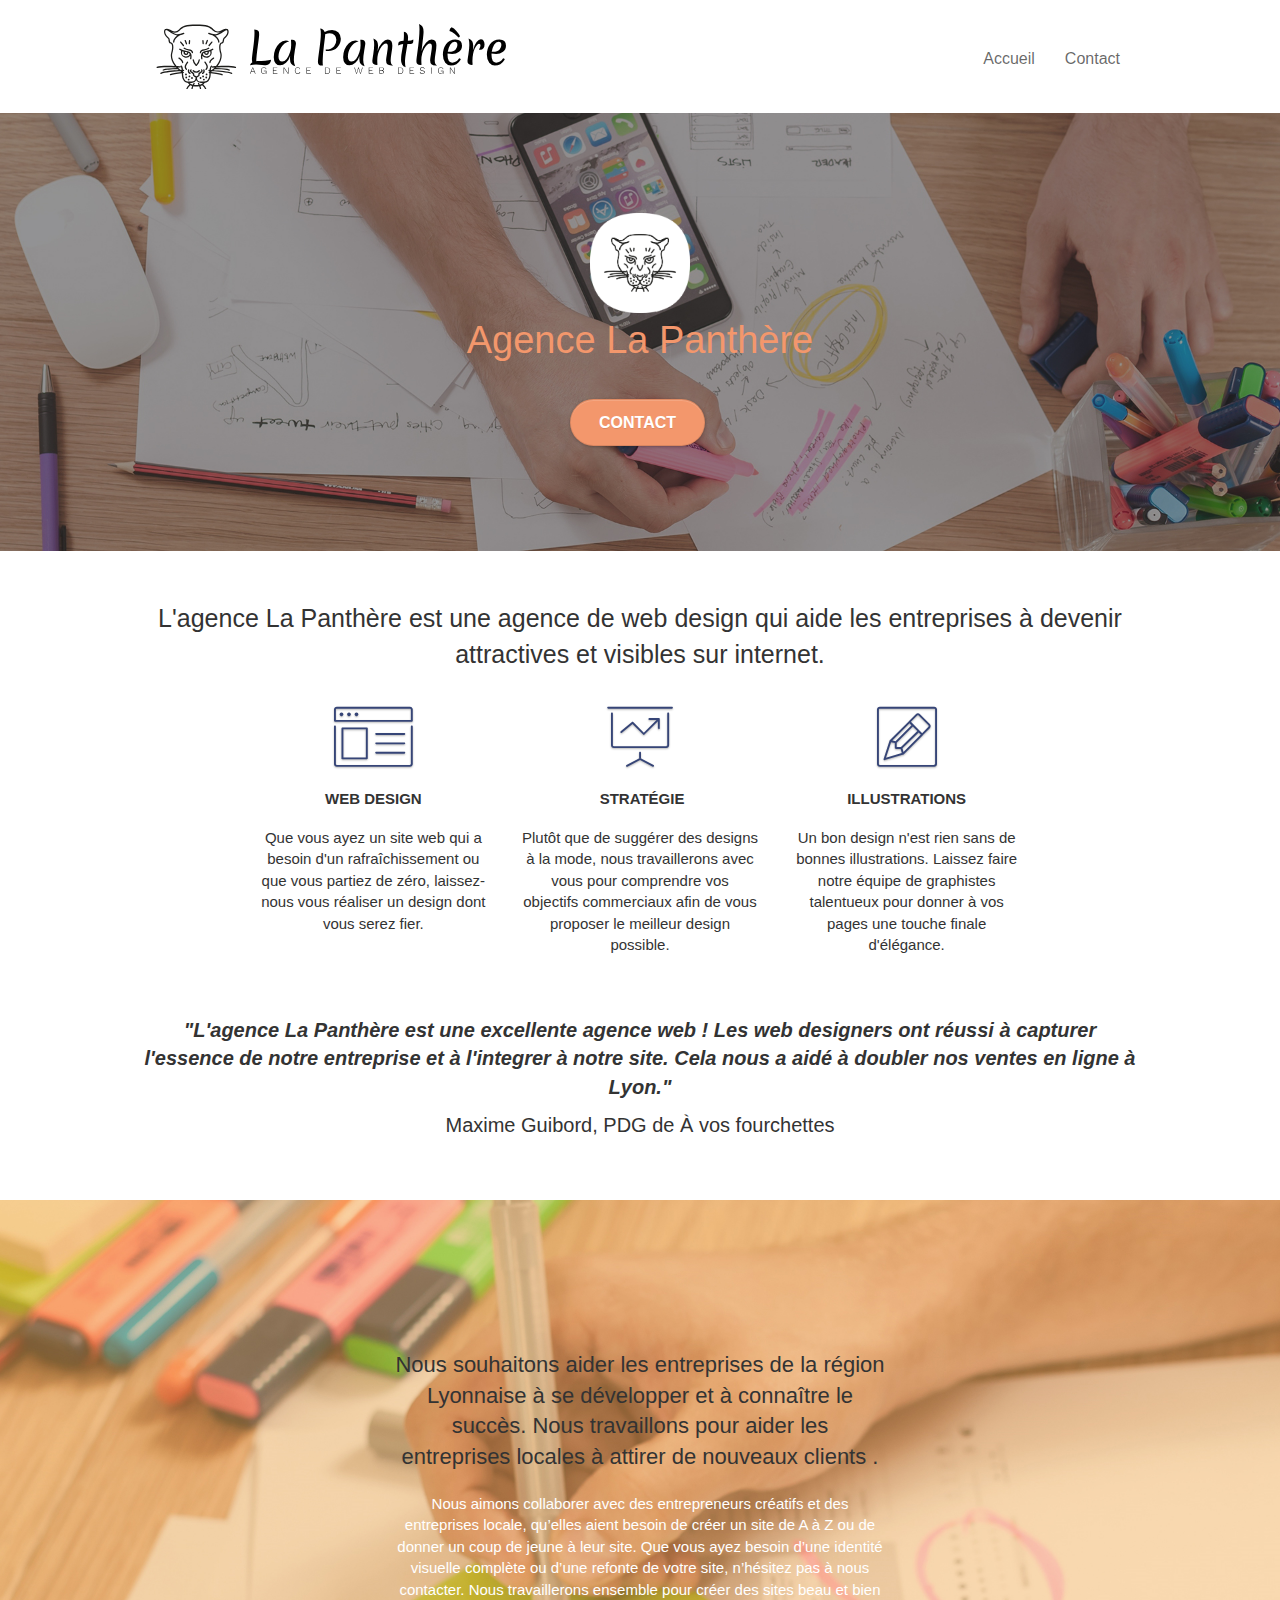
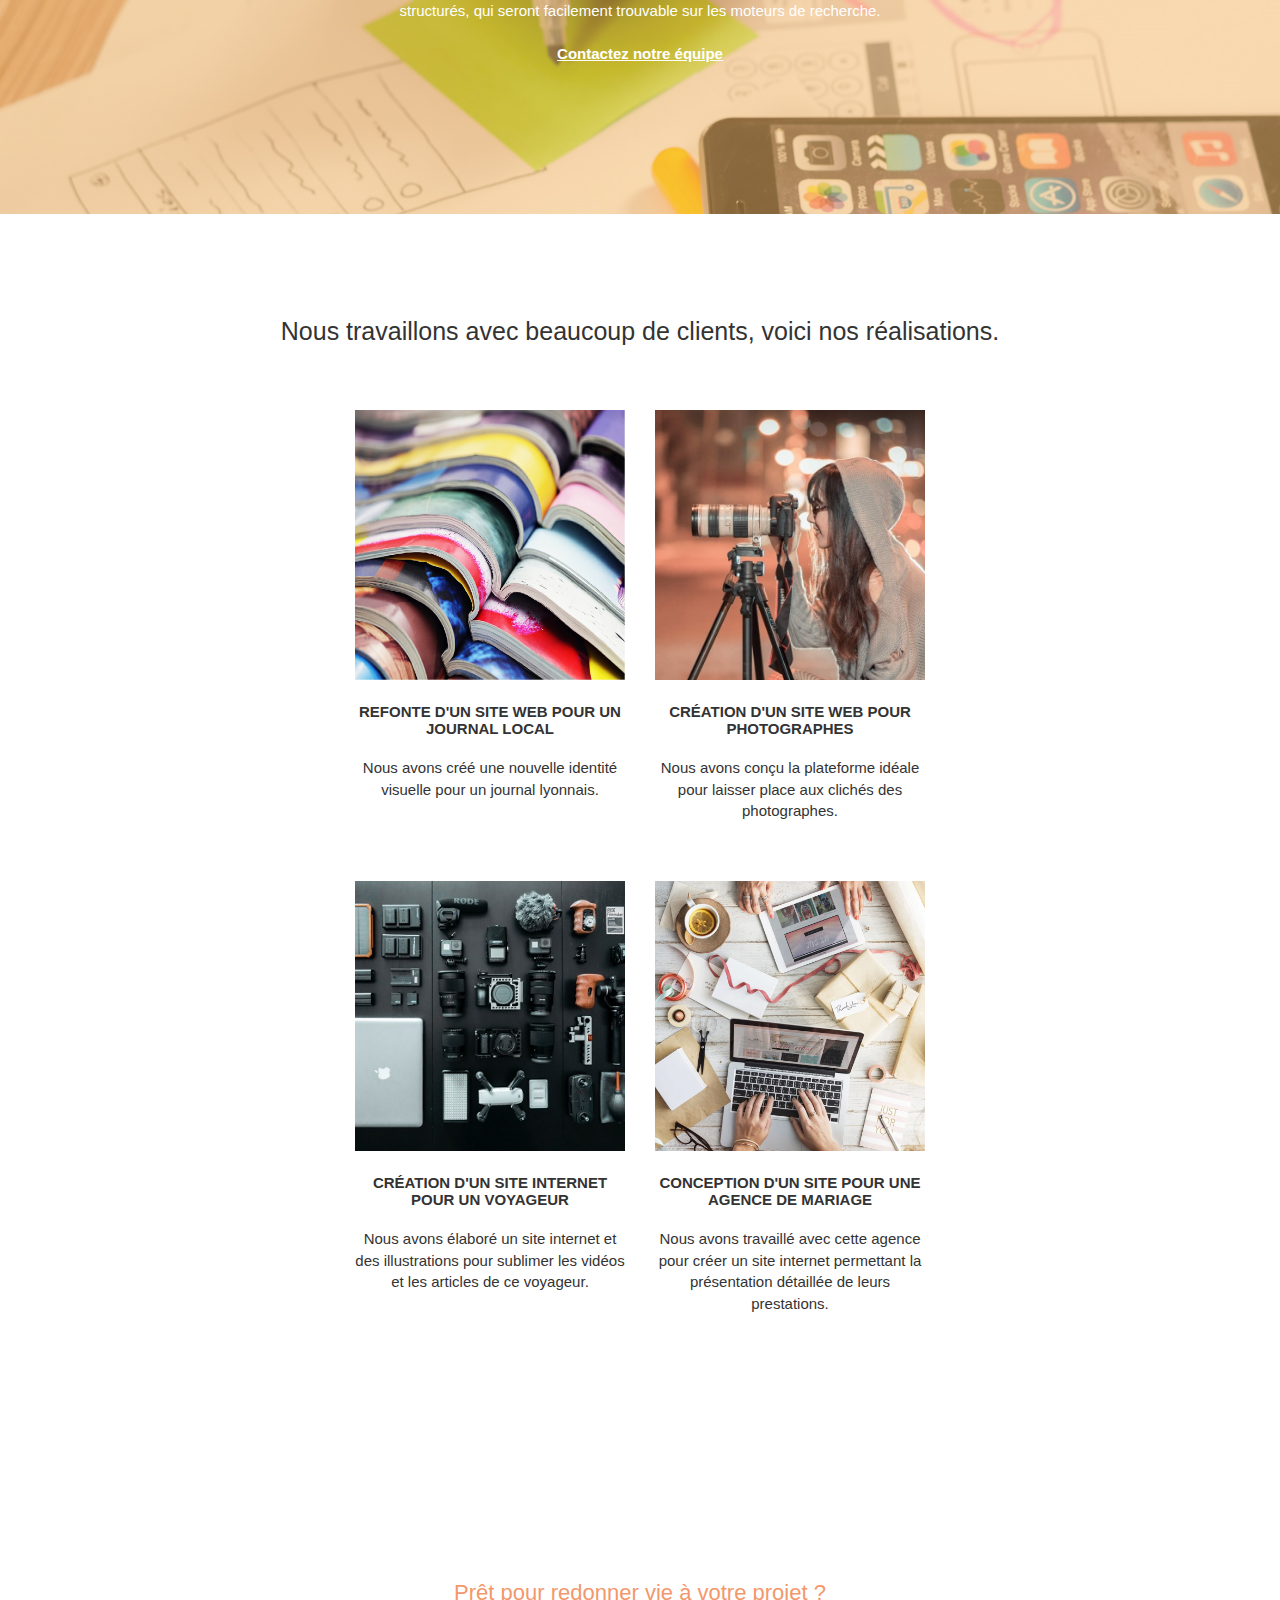
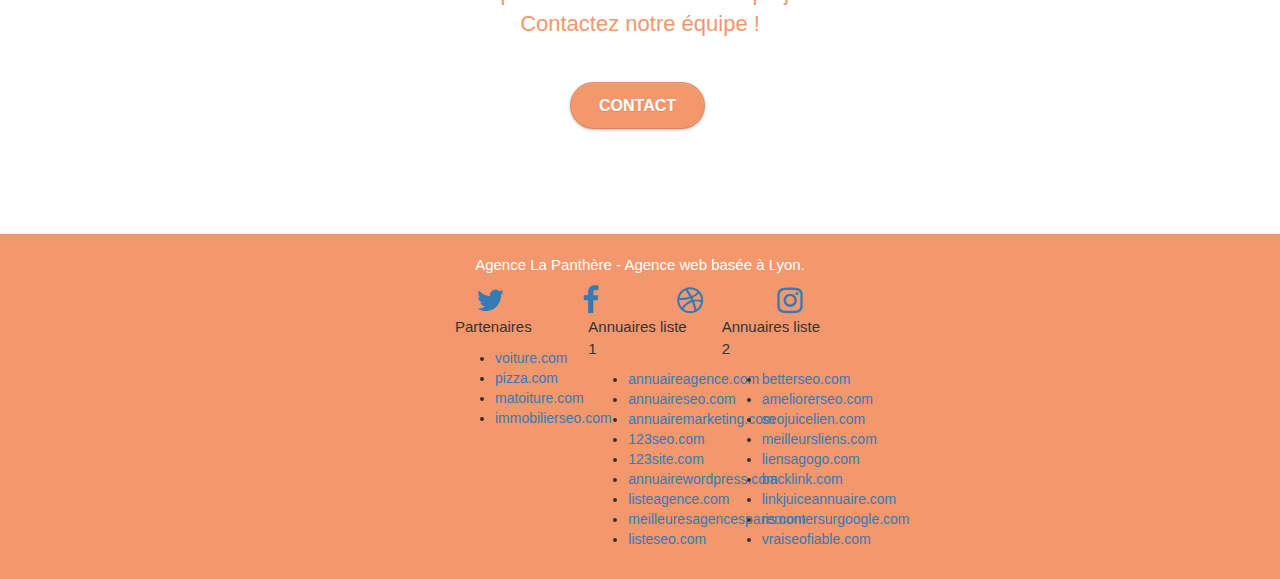
==== index.html @ 7341e2f1 "Modification header nav bannière + tri dans code et supp de ligne inutiles" ====
<!doctype html>
<html lang="fr">

<head>
	<meta charset="utf-8">
	<meta name="keywords" content="agence design paris, agence La Panthère">
	<meta name="description"
		content="L'agence La Panthère est une agence de Web Design qui aide les entreprises à devenir attractives et visibles sur Internet">
	<meta name="viewport" content="width=device-width, initial-scale=1.0, viewport-fit=cover">
	<link rel="shortcut icon" type="image/png" href="img/favicon.jpg">

	<link rel="stylesheet" type="text/css" href="./css/bootstrap.css">
	<link rel="stylesheet" type="text/css" href="./css/style.css">
	<link rel="stylesheet" type="text/css" href="./css/font-awesome.css">
	<link rel="stylesheet" type="text/css" href="./css/et-line.css">


	<script src="./js/jquery-2.1.0.js"></script>
	<script src="./js/bootstrap.js"></script>
	<script src="./js/blocs.js"></script>
	<script src="./js/jquery.touchSwipe.js" defer></script>
	<script src="./js/gmaps.js"></script>

	<title>Agence La Panthère</title>


	<!-- Analytics -->

	<!-- Analytics END -->

</head>

<body class="page-container">

	<!-- (((( Header )))) -->

	<!-- bloc-0 -->

	<header class="bloc bgc-white l-bloc " id="bloc-0">

		<div class="container bloc-sm">

			<nav class="navbar row">

				<div class="navbar-header">

					<a class="navbar-brand" href="index.html">

						<img src="img/agence-la-panthere-monochrome.svg" alt="Logo de l'agence La Panthère" />

					</a>

					<button id="nav-toggle" type="button" class="ui-navbar-toggle navbar-toggle" data-toggle="collapse"
						data-target=".navbar-1">
						<span class="sr-only">Toggle navigation</span><span class="icon-bar"></span><span
							class="icon-bar"></span><span class="icon-bar"></span>
					</button>

				</div>

				<div class="collapse navbar-collapse navbar-1 special-dropdown-nav">

					<ul class="site-navigation nav navbar-nav">

						<li>
							<a href="index.html">Accueil</a>
						</li>

						<li>
							<a href="page2.html">Contact</a>
						</li>

					</ul>

				</div>

			</nav>

		</div>

	</header>

	<!-- bloc-0 END -->

	<!-- (((( Header END )))) -->

	<!-- (((( Main )))) -->

	<!-- bloc-1-presentation -->

	<section class="bloc bgc-dark-slate-blue bg-banniere d-bloc1 bg-t-edge bloc-bg-texture texture-paper b-parallax"
		id="bloc-1-hero">

		<img class="image-bannière1" src="./img/agence-la-panthere.jpg"
			alt="image de présentation de l'agence La Panthère qui développe un projet">

		<div class="container bloc-lg">



			<div class="row tight-width-whitespace">

				<div class="col-sm-12">

					<img src="img/logo.png" class="center-block image-resize-mode" alt="Logo de l'agence La Panthère">

					<p class="text-center hero-bloc-text tc-white ">
						Agence La Panthère
					</p>

					<div class="text-center">
						<a href="page2.html" class="btn btn-lg btn-clean btn-rd cta-hero btn-atomic-tangerine"
							id="cta-hero">Contact</a>
					</div>

				</div>

			</div>

		</div>

	</section>

	<!-- bloc-1-presentation END -->

	<!-- bloc-2-services -->

	<section class="bloc bgc-white l-bloc" id="bloc-2-services">

		<div class="container bloc-md">

			<div class="row">

				<p class="text-center presentation">L'agence La Panthère est une agence de web design qui aide les
					entreprises à devenir attractives et visibles sur internet.</p>

			</div>

			<div class="row voffset-lg med-width-whitespace">

				<div class="col-sm-4">

					<div class="text-center">
						<span class="et-icon-browser sm-shadow icon-dark-slate-blue icons icon-lg"></span>
					</div>

					<h3 class="mg-md text-center">
						Web design
					</h3>

					<p class="text-center">
						Que vous ayez un site web qui a besoin d'un rafraîchissement ou que vous partiez de
						zéro, laissez-nous vous réaliser un design dont vous serez fier.
					</p>

				</div>

				<div class="col-sm-4">

					<div class="text-center">
						<span class="et-icon-presentation sm-shadow icon-dark-slate-blue icons icon-lg"></span>
					</div>

					<h3 class="mg-md text-center">
						&nbsp;Stratégie
					</h3>

					<p class="text-center ">
						Plutôt que de suggérer des designs à la mode, nous travaillerons avec vous pour comprendre
						vos objectifs commerciaux afin de vous proposer le meilleur design possible.<br>
					</p>

				</div>

				<div class="col-sm-4">

					<div class="text-center">
						<span class="et-icon-edit sm-shadow icon-dark-slate-blue icons icon-lg"></span>
					</div>

					<h3 class="mg-md text-center">
						Illustrations
					</h3>

					<p class="text-center">
						Un bon design n'est rien sans de bonnes illustrations. Laissez faire notre équipe de
						graphistes talentueux pour donner à vos pages une touche finale d'élégance.
					</p>

				</div>

			</div>

			<div class="text-center">

				<p class="citation-avis">"L'agence La Panthère est une excellente agence web ! Les web designers ont
					réussi à capturer l'essence de notre entreprise et à l'integrer à notre site. Cela nous a aidé à
					doubler nos ventes en ligne à Lyon."</p>
				<p class="nom-citation">Maxime Guibord, PDG de À vos fourchettes</p>

			</div>

		</div>

	</section>

	<!-- bloc-2-services END -->

	<!-- bloc-3-what-i-do -->

	<section class="bloc tc-white bgc-atomic-tangerine bg-presentation bloc-bg-texture texture-paper b-parallax"
		id="bloc-3-what-i-do">

		<img class="image-bannière1" src="./img/image-de-presentation.jpg"
			alt="image de fond d'écran representant une main écrivant sur un post-it ">

		<div class="container bloc-lg">

			<div class="row tight-width-whitespace black-background">

				<div class="col-sm-12">

					<h2 class="mg-md text-center tc-white">
						Nous souhaitons aider les entreprises de la région Lyonnaise à se développer et à connaître
						le succès. Nous travaillons pour aider les entreprises locales à attirer de nouveaux clients
						.<br>
					</h2>

					<p class="text-center white">
						Nous aimons collaborer avec des entrepreneurs créatifs et des entreprises locale, qu’elles
						aient besoin de créer un site de A à Z ou de donner un coup de jeune à leur site. Que vous
						ayez besoin d’une identité visuelle complète ou d’une refonte de votre site, n’hésitez pas à
						nous contacter. Nous travaillerons ensemble pour créer des sites beau et bien structurés,
						qui seront facilement trouvable sur les moteurs de recherche. <br><br><a
							class="ltc-white bold-link" href="page2.html">Contactez notre équipe</a><br>
					</p>

				</div>

			</div>

		</div>

	</section>

	<!-- bloc-3-what-i-do END -->

	<!-- bloc-4-portfolio -->

	<section class="bloc bgc-white bg-lines-h2-bg bg-repeat l-bloc" id="bloc-4-portfolio">

		<div class="container bloc-lg">

			<div class="row">

				<p class="text-center presentation">Nous travaillons avec beaucoup de clients, voici nos réalisations.</p>

			</div>

			<div class="row tight-width-whitespace portfolio-row">

				<div class="col-sm-6">

					<a href="#" data-lightbox="img/journal_local.jpg" data-gallery-id="gallery-1"
						data-caption="Refonte d'un site web pour un journal local" data-frame="snapshot-lb"><img
							src="img/journal_local.jpg" alt="image de livres pour décrire un journal local"
							class="img-responsive portfolio-thumb" />
					</a>

					<h3 class="mg-md text-center">
						Refonte d'un site web pour un journal local
					</h3>

					<p class="text-center">
						Nous avons créé une nouvelle identité visuelle pour un journal lyonnais.
					</p>

				</div>

				<div class="col-sm-6">

					<a href="#" data-lightbox="img/site_photographe.jpg" data-gallery-id="gallery-1"
						data-caption="Création d'un site web pour photographes" data-frame="snapshot-lb"><img
							src="img/site_photographe.jpg" class="img-responsive portfolio-thumb"
							alt="image d'une personne prenant une photo" />
					</a>

					<h3 class="mg-md text-center">
						Création d'un site web pour photographes
					</h3>

					<p class="text-center">
						Nous avons conçu la plateforme idéale pour laisser place aux clichés des photographes.
					</p>

				</div>

			</div>

			<div class="row tight-width-whitespace portfolio-row">

				<div class="col-sm-6">

					<a href="#" data-lightbox="img/matériel_photo.jpg" data-gallery-id="gallery-1"
						data-caption="Création d'un site internet pour un voyageur" data-frame="snapshot-lb"><img
							src="img/matériel_photo.jpg" class="img-responsive portfolio-thumb"
							alt="image de plusieurs appareils photo numérique, de drone de micro et d'objectifs" />
					</a>

					<h3 class="mg-md text-center">
						Création d'un site internet pour un voyageur
					</h3>

					<p class="text-center">
						Nous avons élaboré un site internet et des illustrations pour sublimer les vidéos et les
						articles de ce voyageur.
					</p>

				</div>

				<div class="col-sm-6">

					<a href="#" data-lightbox="img/agence_de_mariage.jpg" data-gallery-id="gallery-1"
						data-caption="Conception d'un site pour une agence de mariage" data-frame="snapshot-lb"><img
							src="img/agence_de_mariage.jpg" class="img-responsive portfolio-thumb"
							alt="image de deux personnes en réunion organisant un mariages" />
					</a>

					<h3 class="mg-md text-center">
						Conception d'un site pour une agence de mariage
					</h3>

					<p class="text-center">
						Nous avons travaillé avec cette agence pour créer un site internet permettant la
						présentation détaillée de leurs prestations.
					</p>

				</div>

			</div>

		</div>

	</section>

	<!-- bloc-4-portfolio END -->

	<!-- bloc-5-cta -->

	<section class="bloc bgc-dark-slate-blue bg-banniere d-bloc1 bloc-bg-texture texture-paper" id="bloc-5-cta">

		<div class="container bloc-lg">

			<div class="row">

				<h2 class="mg-md text-center tc-white">
					Prêt pour redonner vie à votre projet ?<br>Contactez notre équipe !
				</h2>

				<div class="col-sm-12 text-center">
					<a href="page2.html" class="btn btn-atomic-tangerine btn-clean btn-rd btn-lg cta-hero">Contact</a>
				</div>

			</div>

		</div>

	</section>

	<!-- bloc-5-cta END -->

	<!-- (((( Main END )))) -->

	<!-- (((( Footer )))) -->

	<!-- bloc-8 -->

	<footer class="bloc bgc-atomic-tangerine" id="bloc-8">

		<div class="container bloc-sm">

			<div class="row">

				<div class="col-sm-12">

					<p class="text-center white">
						Agence La Panthère - Agence web basée à Lyon.<br>
					</p>

					<div class="row row-no-gutters social">

						<div class="col-sm-3">

							<div class="text-center">
								<a class="social" href="index.html"><span class="fa fa-twitter icon-md"></span></a>
							</div>

						</div>

						<div class="col-sm-3">

							<div class="text-center">
								<a class="social" href="index.html"><span class="fa fa-facebook icon-md"></span></a>
							</div>

						</div>

						<div class="col-sm-3">

							<div class="text-center">
								<a class="social" href="index.html"><span class="fa fa-dribbble icon-md"></span></a>
							</div>

						</div>

						<div class="col-sm-3">

							<div class="text-center">
								<a class="social" href="index.html"><span class="fa fa-instagram icon-md"></span></a>
							</div>

						</div>

						<div class="row">

							<div class="col-sm-4">

								<p>Partenaires</p>

								<ul>
									<li><a href="voiture.com">voiture.com</a></li>
									<li><a href="pizza.com">pizza.com</a></li>
									<li><a href="matoiture.com">matoiture.com</a></li>
									<li><a href="immobilierseo.com">immobilierseo.com</a></li>
								</ul>

							</div>

							<div class="col-sm-4">

								<p>Annuaires liste 1</p>

								<ul>
									<li><a href="annuaireagence.com">annuaireagence.com</a></li>
									<li><a href="annuaireseo.com">annuaireseo.com</a></li>
									<li><a href="annuairemarketing.com">annuairemarketing.com</a></li>
									<li><a href="123seoture.com">123seo.com</a></li>
									<li><a href="123site.com">123site.com</a></li>
									<li><a href="annuairewordpress.com">annuairewordpress.com</a></li>
									<li><a href="listeagence.com">listeagence.com</a></li>
									<li><a href="meilleuresagencesparis.com">meilleuresagencesparis.com</a></li>
									<li><a href="listeseo.com">listeseo.com</a></li>
								</ul>

							</div>

							<div class="col-sm-4">

								<p>Annuaires liste 2</p>

								<ul>
									<li><a href="betterseo.com">betterseo.com</a></li>
									<li><a href="ameliorerseo.com">ameliorerseo.com</a></li>
									<li><a href="seojuicelien.com">seojuicelien.com</a></li>
									<li><a href="meilleursliens.com">meilleursliens.com</a></li>
									<li><a href="liensagogo.com">liensagogo.com</a></li>
									<li><a href="backlink.com">backlink.com</a></li>
									<li><a href="linkjuiceannuaire.com">linkjuiceannuaire.com</a></li>
									<li><a href="remontersurgoogle.com">remontersurgoogle.com</a></li>
									<li><a href="vraiseofiable.com">vraiseofiable.com</a></li>
								</ul>

							</div>

						</div>

					</div>

				</div>

			</div>

	</footer>

	<!-- bloc-8 END -->

	<!-- (((( Footer END )))) -->

</body>

</html>
---- css/style.css ----
body {
    margin: 0;
    padding: 0;
    background: #FFF;
    overflow-x: hidden;
    -webkit-font-smoothing: antialiased;
    -moz-osx-font-smoothing: grayscale;
}

a,
button {
    transition: all .3s ease-in-out;
    outline: none !important;
}

a:hover {
    text-decoration: none;
    cursor: pointer;
}

.bloc {

    width: 100%;
    clear: both;
    background: 50% 50% no-repeat;
    -webkit-background-size: cover;
    -moz-background-size: cover;
    -o-background-size: cover;
    background-size: cover;
    position: relative;

}

.bloc .container {
    padding-left: 0;
    padding-right: 0;
}

.bloc-lg {
    padding: 100px 50px;
}

.bloc-md {
    padding: 50px;
}

.bloc-sm {
    padding: 20px 50px;
}

.bg-center,
.bg-l-edge,
.bg-r-edge,
.bg-t-edge,
.bg-b-edge,
.bg-tl-edge,
.bg-bl-edge,
.bg-tr-edge,
.bg-br-edge,
.bg-repeat {
    -webkit-background-size: auto !important;
    -moz-background-size: auto !important;
    -o-background-size: auto !important;
    background-size: auto !important;
}

.bg-repeat {
    background: repeat;
}

.bg-t-edge {
    background: top no-repeat;
}

.bloc-bg-texture::before {
    content: "";
    background-size: 2px 2px;
    position: absolute;
    top: 0;
    bottom: 0;
    left: 0;
    right: 0;
}

.texture-paper::before {
    background: url("img/texture-paper.png");
    background-size: 280px 280px;
}

.b-parallax {
    background-attachment: fixed;
}

.d-bloc1 {
    
    color:#F3976C ;
}

.d-bloc button:hover {
    color: rgba(255, 255, 255, .9);
}

.d-bloc .icon-round,
.d-bloc .icon-square,
.d-bloc .icon-rounded,
.d-bloc .icon-semi-rounded-a,
.d-bloc .icon-semi-rounded-b {
    border-color: rgba(255, 255, 255, .9);
}

.d-bloc .divider-h span {
    border-color: rgba(255, 255, 255, .2);
}

.d-bloc .a-btn,
.d-bloc .navbar a,
.d-bloc .navbar-brand,
.d-bloc a .icon-sm,
.d-bloc a .icon-md,
.d-bloc a .icon-lg,
.d-bloc a .icon-xl,
.d-bloc h1 a,
.d-bloc h2 a,
.d-bloc h3 a,
.d-bloc h4 a,
.d-bloc h5 a,
.d-bloc h6 a,
.d-bloc p a {
    color: rgba(255, 255, 255, .6);
}

.d-bloc .a-btn:hover,
.d-bloc .navbar a:hover,
.d-bloc .navbar-brand:hover,
.d-bloc a:hover .icon-sm,
.d-bloc a:hover .icon-md,
.d-bloc a:hover .icon-lg,
.d-bloc a:hover .icon-xl,
.d-bloc h1 a:hover,
.d-bloc h2 a:hover,
.d-bloc h3 a:hover,
.d-bloc h4 a:hover,
.d-bloc h5 a:hover,
.d-bloc h6 a:hover,
.d-bloc p a:hover {
    color: rgba(255, 255, 255, 1);
}

.d-bloc .navbar-toggle .icon-bar {
    background: rgba(255, 255, 255, 1);
}

.d-bloc .btn-wire,
.d-bloc .btn-wire:hover {
    color: rgba(255, 255, 255, 1);
    border-color: rgba(255, 255, 255, 1);
}

.d-bloc .panel {
    color: rgba(0, 0, 0, .5);
}

.d-bloc .panel button:hover {
    color: rgba(0, 0, 0, .7);
}


.d-bloc .panel .divider-h span {
    border-color: rgba(0, 0, 0, .1);
}

.d-bloc .panel .a-btn {
    color: rgba(0, 0, 0, .6);
}

.d-bloc .panel .a-btn:hover {
    color: rgba(0, 0, 0, 1);
}

.d-bloc .panel .btn-wire,
.d-bloc .panel .btn-wire:hover {
    color: rgba(0, 0, 0, .7);
    border-color: rgba(0, 0, 0, .3);
}


.d-bloc .panel button:hover,
.l-bloc button:hover {
    color: rgba(0, 0, 0, .7);
}

.l-bloc .icon-round,
.l-bloc .icon-square,
.l-bloc .icon-rounded,
.l-bloc .icon-semi-rounded-a,
.l-bloc .icon-semi-rounded-b {
    border-color: rgba(0, 0, 0, .7);
}

.d-bloc .panel .divider-h span,
.l-bloc .divider-h span {
    border-color: rgba(0, 0, 0, .1);
}

.d-bloc .panel .a-btn,
.l-bloc .a-btn,
.l-bloc .navbar a,
.l-bloc .navbar-brand,
.l-bloc a .icon-sm,
.l-bloc a .icon-md,
.l-bloc a .icon-lg,
.l-bloc a .icon-xl,
.l-bloc h1 a,
.l-bloc h2 a,
.l-bloc h3 a,
.l-bloc h4 a,
.l-bloc h5 a,
.l-bloc h6 a,
.l-bloc p a {
    color: rgba(0, 0, 0, .6);
}

.d-bloc .panel .a-btn:hover,
.l-bloc .a-btn:hover,
.l-bloc .navbar a:hover,
.l-bloc .navbar-brand:hover,
.l-bloc a:hover .icon-sm,
.l-bloc a:hover .icon-md,
.l-bloc a:hover .icon-lg,
.l-bloc a:hover .icon-xl,
.l-bloc h1 a:hover,
.l-bloc h2 a:hover,
.l-bloc h3 a:hover,
.l-bloc h4 a:hover,
.l-bloc h5 a:hover,
.l-bloc h6 a:hover,
.l-bloc p a:hover {
    color: rgba(0, 0, 0, 1);
}

.l-bloc .navbar-toggle .icon-bar {
    color: rgba(0, 0, 0, .6);
}

.d-bloc .panel .btn-wire,
.d-bloc .panel .btn-wire:hover,
.l-bloc .btn-wire,
.l-bloc .btn-wire:hover {
    color: rgba(0, 0, 0, .7);
    border-color: rgba(0, 0, 0, .3);
}

.voffset {
    margin-top: 30px;
}

.voffset-lg {
    margin-top: 80px;
}

.row-no-gutters {
    margin-right: 0;
    margin-left: 0;
}

.row.row-no-gutters>[class^="col-"],
.row.row-no-gutters>[class*=" col-"] {
    padding-right: 0;
    padding-left: 0;
}

#bloc-1-hero h1 {
    font-size: 32px;
}

.navbar {
    margin-bottom: 0;
    z-index: 1;
}

.navbar-brand {

    height: auto;
    padding: 3px 15px;
    font-size: 25px;
    font-weight: normal;
    font-weight: 600;
    line-height: 44px;
}

.navbar-brand img {

    width: 350px;
    margin: 0 5px 0 0;
    display: inline;
}

.navbar-brand img[src$=svg] {
    min-width: 100px;
}


.navbar .nav {
    padding-top: 2px;
    margin-right: -16px;
    float: right;
    z-index: 1;
}

.nav>li {
    float: left;
    margin-top: 4px;
    font-size: 16px;
}

.navbar-nav .open .dropdown-menu>li>a {
    text-align: inherit;
}

.nav>li a:hover,
.nav>li a:focus {
    background: transparent;
}

.navbar-toggle {
    margin: 10px 10px 0 0;
    border: 0px;
}

.navbar-toggle:hover {
    background: transparent !important;
}

.navbar-toggle .icon-bar {
    background-color: rgba(0, 0, 0, .5);
    width: 26px;
}

.nav-invert .navbar .nav {
    float: left;
}

.nav-invert .navbar-header,
.nav-invert .navbar-brand {
    float: right;
    position: relative;
    z-index: 2;
}

@media (min-width: 768px) {
    .site-navigation {
        position: absolute;
        top: 50%;
        right: 20px;
        transform: translate(0, -50%);
        -webkit-transform: translateY(-50%);
    }

    .nav>li .dropdown-menu a,
    .nav>li .dropdown-menu a:hover {
        color: #484848;
    }

    .nav-invert .site-navigation {
        left: 0;
        right: 0;
    }

    .nav-center {
        text-align: center;
    }

    .nav-center .navbar-header {
        width: 100%;
    }

    .nav-center .navbar-header,
    .nav-center .navbar-brand,
    .nav-center .nav>li {
        float: none;
        display: inline-block;
    }

    .nav-center .site-navigation {
        position: relative;
        width: 100%;
        right: 0;
        margin-right: 0px;
        margin-top: 20px;
    }

    .nav-center.mini-nav .navbar-toggle {
        float: none;
        margin: 10px auto 0;
    }
}

.nav>li>.dropdown a {
    background: none !important;
    display: block;
    padding: 14px 15px;
}

nav .caret {
    margin: 0 5px;
}

.dropdown-menu .dropdown-menu {
    top: -8px;
    left: 100%;
}

.dropdown-menu .dropmenu-flow-right {
    top: 100%;
    left: 0;
    margin-left: -1px;
    border-top-left-radius: 0;
    border-top-right-radius: 0;
}

.dropdown-menu .dropdown span {
    border: 4px solid black;
    border-top-color: transparent;
    border-right-color: transparent;
    border-bottom-color: transparent;
    margin: 6px -5px 0 0 !important;
    float: right;
}

.mg-md {
    margin-top: 10px;
    margin-bottom: 20px;
}

.mg-lg {
    margin-top: 10px;
    margin-bottom: 40px;
}

.btn {
    margin: 0 5px 5px 0;
}

.btn.pull-right {
    margin: 0 0 5px 5px;
}

.btn-d,
.btn-d:hover,
.btn-d:focus {
    color: #FFF;
    background: rgba(0, 0, 0, .3);
}

button {
    outline: none !important;
}

.btn-rd {
    border-radius: 40px;
}

.btn-clean {
    border: 1px solid rgba(0, 0, 0, .08);
    border-bottom-color: rgba(0, 0, 0, .1);
    text-shadow: 0 1px 0 rgba(0, 0, 1, .1);
    box-shadow: 0 1px 3px rgba(0, 0, 1, .25), inset 0 1px 0 0 rgba(255, 255, 255, .15);
}

.icon-md {
    font-size: 30px !important;
}

.icon-lg {
    font-size: 60px !important;
}

.sm-shadow {
    text-shadow: 0 1px 2px rgba(0, 0, 0, .3);
}

.panel-sq,
.panel-sq .panel-heading,
.panel-sq .panel-footer {
    border-radius: 0;
}

.panel-rd {
    border-radius: 30px;
}

.panel-rd .panel-heading {
    border-radius: 29px 29px 0 0;
}

.panel-rd .panel-footer {
    border-radius: 0 0 29px 29px;
}

.form-control {
    border-color: rgba(0, 0, 0, .1);
    box-shadow: none;
}

.scrollToTop {
    width: 40px;
    height: 40px;
    position: fixed;
    bottom: 20px;
    right: 20px;
    opacity: 0;
    z-index: 500;
    transition: all .3s ease-in-out;
}

.scrollToTop span {
    margin-top: 6px;
}

.showScrollTop {
    font-size: 14px;
    opacity: 1;
}

a[data-lightbox] {
    position: relative;
    display: block;
    text-align: center;
}

a[data-lightbox]:hover::before {
    content: "+";
    font-family: "HelveticaNeue-Light", "Helvetica Neue Light", "Helvetica Neue", Helvetica, Arial;
    font-size: 32px;
    width: 50px;
    height: 50px;
    margin-left: -25px;
    border-radius: 50%;
    background: rgba(0, 0, 0, .6);
    color: #FFF;
    font-weight: 100;
    z-index: 1;
    position: absolute;
    top: 50%;
    transform: translateY(-50%);
    -webkit-transform: translateY(-50%);
}

a[data-lightbox]:hover img {
    opacity: 0.6;
    -webkit-animation-fill-mode: none;
    animation-fill-mode: none;
}

#lightbox-modal {
    display: flex;
    align-items: center;
}

#lightbox-modal .modal-dialog {
    width: 90%;
    max-width: 900px;
    margin: 0 auto 0;
}

#lightbox-modal .modal-dialog img {
    max-height: 90vh;
    margin: 0 auto;
}

.lightbox-caption {
    padding: 20px;
    color: #FFF;
    background: rgba(0, 0, 0, .5);
    position: absolute;
    left: 15px;
    right: 15px;
    bottom: 5px;
}

.close-lightbox {
    color: #FFF;
    font-size: 30px;
    position: absolute;
    top: 20px;
    right: 20px;
    z-index: 20;
    background: rgba(0, 0, 0, .5);
    border: none;
    line-height: 30px;
    padding: 0 9px 5px;
    opacity: 0.3;
}

.close-lightbox:hover,
.next-lightbox:hover,
.prev-lightbox:hover {
    opacity: 1.0;
    color: #FFF;
}

.next-lightbox,
.prev-lightbox {
    font-size: 20px;
    color: rgba(255, 255, 255, .9);
    background: rgba(0, 0, 0, .5);
    transition: all .2s ease-in-out;
    position: absolute;
    top: 45%;
    z-index: 1;
    opacity: 0.4;
}

.next-lightbox {
    padding: 6px 8px 1px 13px;
    right: 25px;
}

.prev-lightbox {
    padding: 6px 13px 1px 10px;
    left: 25px;
}

.snapshot-lb .modal-body {
    padding-bottom: 45px;
}

.snapshot-lb .lightbox-caption {
    padding: 0;
    color: rgba(0, 0, 0, .5);
    background: none;
}

h1,
h2,
h3,
h4,
h5,
h6,
p,
label,
.btn,
a {

    font-family: "helvetica";

}

.container {
    max-width: 1000px;
}

.hero-bloc-text {
    font-size: 38px;
}

.hero-bloc-text-sub {
    font-size: 36px;
}

.statement-bloc-text {
    line-height: 26px;
    font-style: italic;
    font-size: 20px;
    text-align: center;
    font-weight: lighter;
    max-width: 520px;
    margin: auto auto auto auto;
}

p {
    font-size: 15px;
}

.presentation {

    font-size: 25px;
   
}

.citation-avis {

    font-style: italic;
    margin-top: 50px;
    font-size: 20px;
    font-weight: 600;

}

.nom-citation {

    font-size: 20px;

}

.tight-width-whitespace {
    max-width: 600px;
    margin: auto auto auto auto;
}

.tight-width-whitespace .col-sm-12 img {

    width: 100px;
}

.h1 {
    font-size: 20px;
    font-family: "Open Sans";
}

.cta-hero {
    margin-top: 22px;
    color: #FFFFFF !important;
    text-transform: uppercase;
    padding: 12px 28px 12px 28px;
    font-size: 16px;
    font-weight: 700;
}

.social {
    max-width: 400px;
    margin: auto auto auto auto;
}

h2 {
    font-size: 22px;
    line-height: 1.4em;
}

h3 {
    font-size: 15px;
    text-transform: uppercase;
    font-weight: 700;
    color: #333333 !important;
}

.med-width-whitespace {
    max-width: 800px;
    margin: auto auto auto auto;
    box-shadow: 0px 0px 0px #000000;
}

h1 {
    color: #333333 !important;
}

h4 {
    color: #333333 !important;
}

.icons {
    margin-bottom: 14px;
    margin-top: 24px;
}

.white {
    color: #FFFFFF !important;
}

.portfolio-thumb {
    margin-bottom: 24px;
}

.portfolio-row {
    margin-bottom: 44px;
    margin-top: 50px;
}

.avatar {
    box-shadow: 0px 4px 9px rgba(0, 0, 0, 0.3);
}

.black-background {
    background-color: rgba(165, 147, 99, 0.7);
    padding: 40px 40px 40px 40px;
}

.bold-link {
    font-weight: 900;
    text-decoration: underline !important;
}

.bgc-white {
    background-color: #FFFFFF;
}


.bgc-atomic-tangerine {
    background-color: #F3976C;
}


.btn-atomic-tangerine {
    background: #F3976C;
    color: #FFFFFF !important;
}

.btn-atomic-tangerine:hover {
    background: #c27956 !important;
    color: #FFFFFF !important;
}

.ltc-white {
    color: #FFFFFF !important;
}

.ltc-white:hover {
    color: #cccccc !important;
}

.ltc-atomic-tangerine {
    color: #F3976C !important;
}

.ltc-atomic-tangerine:hover {
    color: #c27956 !important;
}

.icon-dark-slate-blue {
    color: #364577 !important;
    border-color: #364577;
}

.image-bannière1 {

    
    position: absolute;
    width: 100%;
    height: 100%;
    object-fit: cover;
   

}


@media (max-width: 1024px) {


    .bloc.full-width-bloc,
    .bloc-tile-2.full-width-bloc .container,
    .bloc-tile-3.full-width-bloc .container,
    .bloc-tile-4.full-width-bloc .container {
        padding-left: 0;
        padding-right: 0;
    }
}

@media (max-width: 992px) and (min-width: 768px) {
    .navbar .nav {
        max-width: 80%
    }

    .nav-center.navbar .nav {
        max-width: 100%
    }
}

@media only screen and (min-device-width: 768px) and (max-device-width: 1024px) and (orientation: landscape) {
    .b-parallax {
        background-attachment: scroll;
    }
}

@media only screen and (min-device-width: 1024px) and (max-device-width: 1366px) and (-webkit-min-device-pixel-ratio: 1.5) {
    .b-parallax {
        background-attachment: scroll;
    }
}

@media (max-width: 991px) {
    .container {
        width: 100%;
    }

    .b-parallax {
        background-attachment: scroll;
    }

    .page-container,
    #hero-bloc {
        overflow-x: hidden;
        position: relative;
    }

    .bloc {
        padding-left: constant(safe-area-inset-left);
        padding-right: constant(safe-area-inset-right);
    }

    .bloc-group,
    .bloc-group .bloc {
        display: block;
        width: 100%;
    }

    .bloc-fill-screen .fill-bloc-top-edge,
    .bloc-fill-screen .fill-bloc-bottom-edge {
        padding: 0 20px;
        padding-left: constant(safe-area-inset-left);
        padding-right: constant(safe-area-inset-right);
    }
}

@media (max-width: 767px) {
    .page-container {
        overflow-x: hidden;
        position: relative;
    }

    h1,
    h2,
    h3,
    h4,
    h5,
    h6,
    p,
    #disqus_thread {
        padding-left: 10px !important;
        padding-right: 10px !important;
    }

    .b-parallax {
        background-attachment: scroll;
    }

    .navbar .nav {
        padding-top: 0;
        border-top: 1px solid rgba(0, 0, 0, .2);
        float: none !important;
    }

    .navbar.row {
        margin-left: 0;
        margin-right: 0;
    }

    .site-navigation {
        position: inherit;
        transform: none;
        -webkit-transform: none;
        -ms-transform: none;
    }

    .nav>li {
        margin-top: 0;
        border-bottom: 1px solid rgba(0, 0, 0, .1);
        background: rgba(0, 0, 0, .05);
        text-align: left;
        padding-left: 15px;
        width: 100%;
    }

    .nav>li:hover {
        background: rgba(0, 0, 0, .08);
    }

    .dropdown .dropdown a .caret {
        float: none;
        margin: 5px 0 0 10px !important;
        border: 4px solid black;
        border-bottom-color: transparent;
        border-right-color: transparent;
        border-left-color: transparent;
    }

    #hero-bloc .navbar .nav {
        background: rgba(0, 0, 0, .8);
    }

    #hero-bloc .navbar .nav a {
        color: rgba(255, 255, 255, .6);
    }

    .hero {
        padding: 50px 0;
    }

    .hero-nav {
        left: -1px;
        right: -1px;
    }

    .navbar-collapse {
        padding: 0;
        overflow-x: hidden;
        -webkit-box-shadow: none;
        box-shadow: none;
    }

    .navbar-brand img {

        width: 200px;

    }

    .nav-invert .navbar-header {
        float: none;
        width: 100%;
    }

    .nav-invert .navbar-toggle {
        float: left;
        margin-left: 10px;
    }

    .bloc {
        padding-left: 0;
        padding-right: 0;
    }

    .bloc-xxl,
    .bloc-xl,
    .bloc-lg {
        padding: 40px 0;
    }

    .bloc-sm,
    .bloc-md {
        padding-left: 0;
        padding-right: 0;
    }

    .bloc-tile-2 .container,
    .bloc-tile-3 .container,
    .bloc-tile-4 .container,
    .bloc-fill-screen .fill-bloc-top-edge,
    .bloc-fill-screen .fill-bloc-bottom-edge {
        padding-left: 0;
        padding-right: 0;
    }

    .a-block {
        padding: 0 10px;
    }

    .btn-dwn {
        display: none;
    }

    .voffset {
        margin-top: 5px;
    }

    .voffset-md {
        margin-top: 20px;
    }

    .voffset-lg {
        margin-top: 30px;
    }

    form {
        padding: 5px;
    }

    .close-lightbox {
        display: inline-block;
    }

    .blocsapp-device-iphone5 {
        background-size: 216px 425px;
        padding-top: 60px;
        width: 216px;
        height: 425px;
    }

    .blocsapp-device-iphone5 img {
        width: 180px;
        height: 320px;
    }
}

@media (max-width: 400px) {
    .bloc {
        padding-left: 0;
        padding-right: 0;
    }
}

@media (max-width: 767px) {
    .bloc-mob-center-text {
        text-align: center;
    }
}
---- css/et-line.css ----
@font-face {
    font-family: et-line;
    src: url(../fonts/et-line.eot);
    src: url(../fonts/et-line.eot?#iefix) format('embedded-opentype'), url(../fonts/et-line.woff) format('woff'), url(../fonts/et-line.ttf) format('truetype'), url(../fonts/et-line.svg#et-line) format('svg');
    font-weight: 400;
    font-style: normal
}

.et-icon-adjustments,
.et-icon-alarmclock,
.et-icon-anchor,
.et-icon-aperture,
.et-icon-attachment,
.et-icon-bargraph,
.et-icon-basket,
.et-icon-beaker,
.et-icon-bike,
.et-icon-book-open,
.et-icon-briefcase,
.et-icon-browser,
.et-icon-calendar,
.et-icon-camera,
.et-icon-caution,
.et-icon-chat,
.et-icon-circle-compass,
.et-icon-clipboard,
.et-icon-clock,
.et-icon-cloud,
.et-icon-compass,
.et-icon-desktop,
.et-icon-dial,
.et-icon-document,
.et-icon-documents,
.et-icon-download,
.et-icon-dribbble,
.et-icon-edit,
.et-icon-envelope,
.et-icon-expand,
.et-icon-facebook,
.et-icon-flag,
.et-icon-focus,
.et-icon-gears,
.et-icon-genius,
.et-icon-gift,
.et-icon-global,
.et-icon-globe,
.et-icon-googleplus,
.et-icon-grid,
.et-icon-happy,
.et-icon-hazardous,
.et-icon-heart,
.et-icon-hotairballoon,
.et-icon-hourglass,
.et-icon-key,
.et-icon-laptop,
.et-icon-layers,
.et-icon-lifesaver,
.et-icon-lightbulb,
.et-icon-linegraph,
.et-icon-linkedin,
.et-icon-lock,
.et-icon-magnifying-glass,
.et-icon-map,
.et-icon-map-pin,
.et-icon-megaphone,
.et-icon-mic,
.et-icon-mobile,
.et-icon-newspaper,
.et-icon-notebook,
.et-icon-paintbrush,
.et-icon-paperclip,
.et-icon-pencil,
.et-icon-phone,
.et-icon-picture,
.et-icon-pictures,
.et-icon-piechart,
.et-icon-presentation,
.et-icon-pricetags,
.et-icon-printer,
.et-icon-profile-female,
.et-icon-profile-male,
.et-icon-puzzle,
.et-icon-quote,
.et-icon-recycle,
.et-icon-refresh,
.et-icon-ribbon,
.et-icon-rss,
.et-icon-sad,
.et-icon-scissors,
.et-icon-scope,
.et-icon-search,
.et-icon-shield,
.et-icon-speedometer,
.et-icon-strategy,
.et-icon-streetsign,
.et-icon-tablet,
.et-icon-target,
.et-icon-telescope,
.et-icon-toolbox,
.et-icon-tools,
.et-icon-tools-2,
.et-icon-trophy,
.et-icon-tumblr,
.et-icon-twitter,
.et-icon-upload,
.et-icon-video,
.et-icon-wallet,
.et-icon-wine {
    font-family: et-line;
    speak: none;
    font-style: normal;
    font-weight: 400;
    font-variant: normal;
    text-transform: none;
    line-height: 1;
    -webkit-font-smoothing: antialiased;
    -moz-osx-font-smoothing: grayscale;
    display: inline-block
}

.et-icon-mobile:before {
    content: "\e000"
}

.et-icon-laptop:before {
    content: "\e001"
}

.et-icon-desktop:before {
    content: "\e002"
}

.et-icon-tablet:before {
    content: "\e003"
}

.et-icon-phone:before {
    content: "\e004"
}

.et-icon-document:before {
    content: "\e005"
}

.et-icon-documents:before {
    content: "\e006"
}

.et-icon-search:before {
    content: "\e007"
}

.et-icon-clipboard:before {
    content: "\e008"
}

.et-icon-newspaper:before {
    content: "\e009"
}

.et-icon-notebook:before {
    content: "\e00a"
}

.et-icon-book-open:before {
    content: "\e00b"
}

.et-icon-browser:before {
    content: "\e00c"
}

.et-icon-calendar:before {
    content: "\e00d"
}

.et-icon-presentation:before {
    content: "\e00e"
}

.et-icon-picture:before {
    content: "\e00f"
}

.et-icon-pictures:before {
    content: "\e010"
}

.et-icon-video:before {
    content: "\e011"
}

.et-icon-camera:before {
    content: "\e012"
}

.et-icon-printer:before {
    content: "\e013"
}

.et-icon-toolbox:before {
    content: "\e014"
}

.et-icon-briefcase:before {
    content: "\e015"
}

.et-icon-wallet:before {
    content: "\e016"
}

.et-icon-gift:before {
    content: "\e017"
}

.et-icon-bargraph:before {
    content: "\e018"
}

.et-icon-grid:before {
    content: "\e019"
}

.et-icon-expand:before {
    content: "\e01a"
}

.et-icon-focus:before {
    content: "\e01b"
}

.et-icon-edit:before {
    content: "\e01c"
}

.et-icon-adjustments:before {
    content: "\e01d"
}

.et-icon-ribbon:before {
    content: "\e01e"
}

.et-icon-hourglass:before {
    content: "\e01f"
}

.et-icon-lock:before {
    content: "\e020"
}

.et-icon-megaphone:before {
    content: "\e021"
}

.et-icon-shield:before {
    content: "\e022"
}

.et-icon-trophy:before {
    content: "\e023"
}

.et-icon-flag:before {
    content: "\e024"
}

.et-icon-map:before {
    content: "\e025"
}

.et-icon-puzzle:before {
    content: "\e026"
}

.et-icon-basket:before {
    content: "\e027"
}

.et-icon-envelope:before {
    content: "\e028"
}

.et-icon-streetsign:before {
    content: "\e029"
}

.et-icon-telescope:before {
    content: "\e02a"
}

.et-icon-gears:before {
    content: "\e02b"
}

.et-icon-key:before {
    content: "\e02c"
}

.et-icon-paperclip:before {
    content: "\e02d"
}

.et-icon-attachment:before {
    content: "\e02e"
}

.et-icon-pricetags:before {
    content: "\e02f"
}

.et-icon-lightbulb:before {
    content: "\e030"
}

.et-icon-layers:before {
    content: "\e031"
}

.et-icon-pencil:before {
    content: "\e032"
}

.et-icon-tools:before {
    content: "\e033"
}

.et-icon-tools-2:before {
    content: "\e034"
}

.et-icon-scissors:before {
    content: "\e035"
}

.et-icon-paintbrush:before {
    content: "\e036"
}

.et-icon-magnifying-glass:before {
    content: "\e037"
}

.et-icon-circle-compass:before {
    content: "\e038"
}

.et-icon-linegraph:before {
    content: "\e039"
}

.et-icon-mic:before {
    content: "\e03a"
}

.et-icon-strategy:before {
    content: "\e03b"
}

.et-icon-beaker:before {
    content: "\e03c"
}

.et-icon-caution:before {
    content: "\e03d"
}

.et-icon-recycle:before {
    content: "\e03e"
}

.et-icon-anchor:before {
    content: "\e03f"
}

.et-icon-profile-male:before {
    content: "\e040"
}

.et-icon-profile-female:before {
    content: "\e041"
}

.et-icon-bike:before {
    content: "\e042"
}

.et-icon-wine:before {
    content: "\e043"
}

.et-icon-hotairballoon:before {
    content: "\e044"
}

.et-icon-globe:before {
    content: "\e045"
}

.et-icon-genius:before {
    content: "\e046"
}

.et-icon-map-pin:before {
    content: "\e047"
}

.et-icon-dial:before {
    content: "\e048"
}

.et-icon-chat:before {
    content: "\e049"
}

.et-icon-heart:before {
    content: "\e04a"
}

.et-icon-cloud:before {
    content: "\e04b"
}

.et-icon-upload:before {
    content: "\e04c"
}

.et-icon-download:before {
    content: "\e04d"
}

.et-icon-target:before {
    content: "\e04e"
}

.et-icon-hazardous:before {
    content: "\e04f"
}

.et-icon-piechart:before {
    content: "\e050"
}

.et-icon-speedometer:before {
    content: "\e051"
}

.et-icon-global:before {
    content: "\e052"
}

.et-icon-compass:before {
    content: "\e053"
}

.et-icon-lifesaver:before {
    content: "\e054"
}

.et-icon-clock:before {
    content: "\e055"
}

.et-icon-aperture:before {
    content: "\e056"
}

.et-icon-quote:before {
    content: "\e057"
}

.et-icon-scope:before {
    content: "\e058"
}

.et-icon-alarmclock:before {
    content: "\e059"
}

.et-icon-refresh:before {
    content: "\e05a"
}

.et-icon-happy:before {
    content: "\e05b"
}

.et-icon-sad:before {
    content: "\e05c"
}

.et-icon-facebook:before {
    content: "\e05d"
}

.et-icon-twitter:before {
    content: "\e05e"
}

.et-icon-googleplus:before {
    content: "\e05f"
}

.et-icon-rss:before {
    content: "\e060"
}

.et-icon-tumblr:before {
    content: "\e061"
}

.et-icon-linkedin:before {
    content: "\e062"
}

.et-icon-dribbble:before {
    content: "\e063"
}
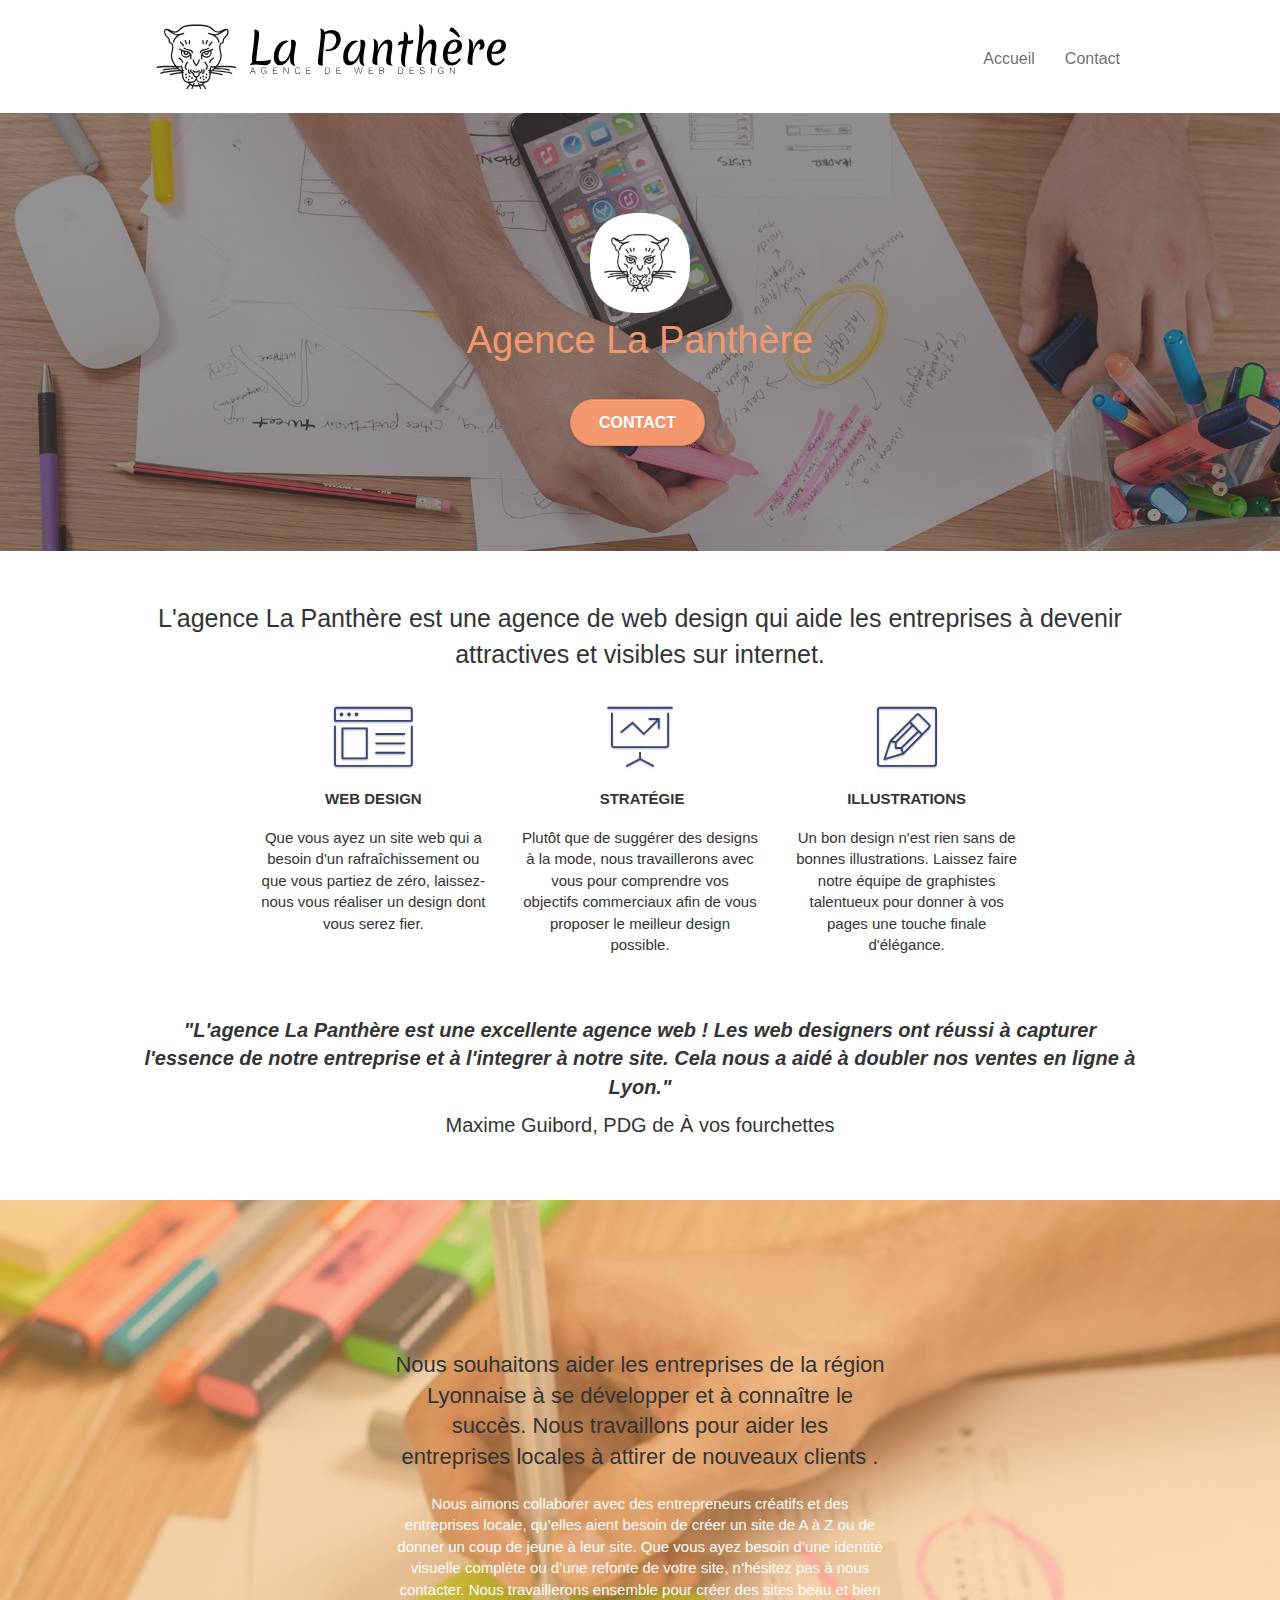
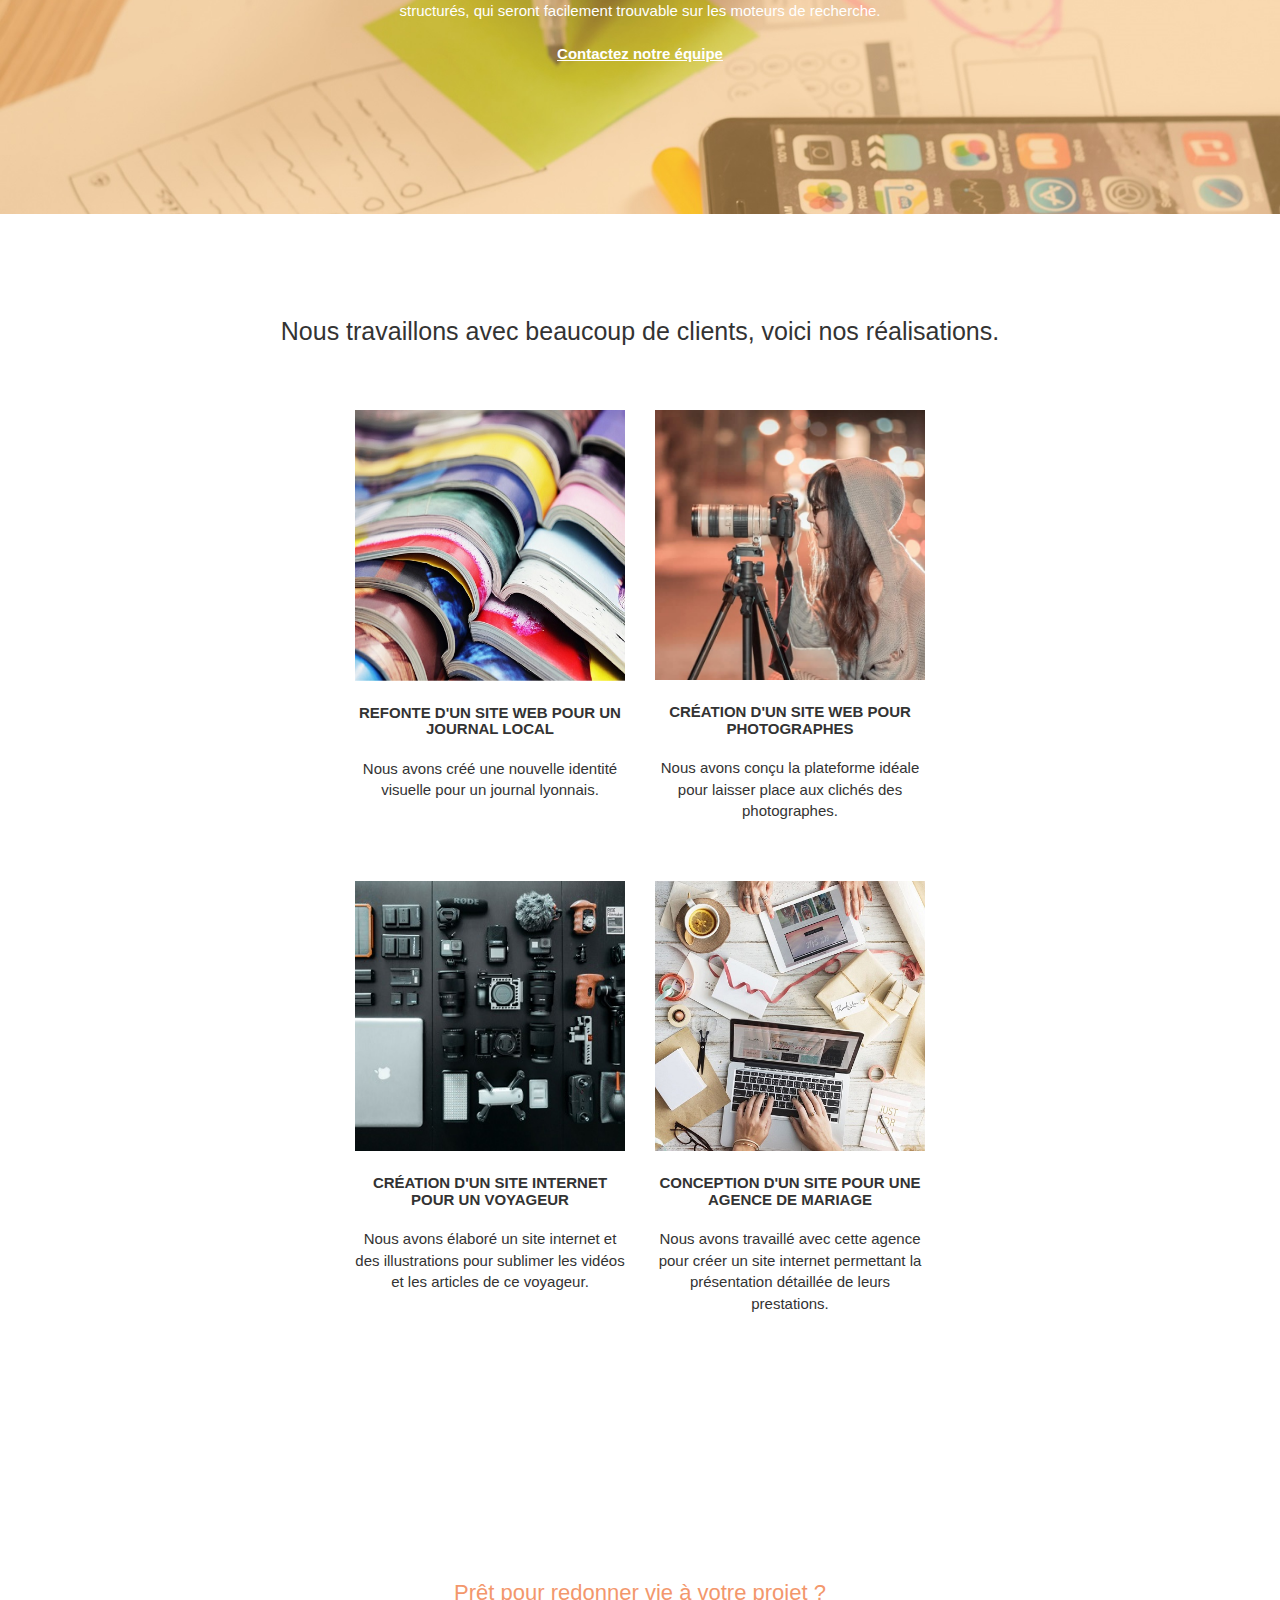
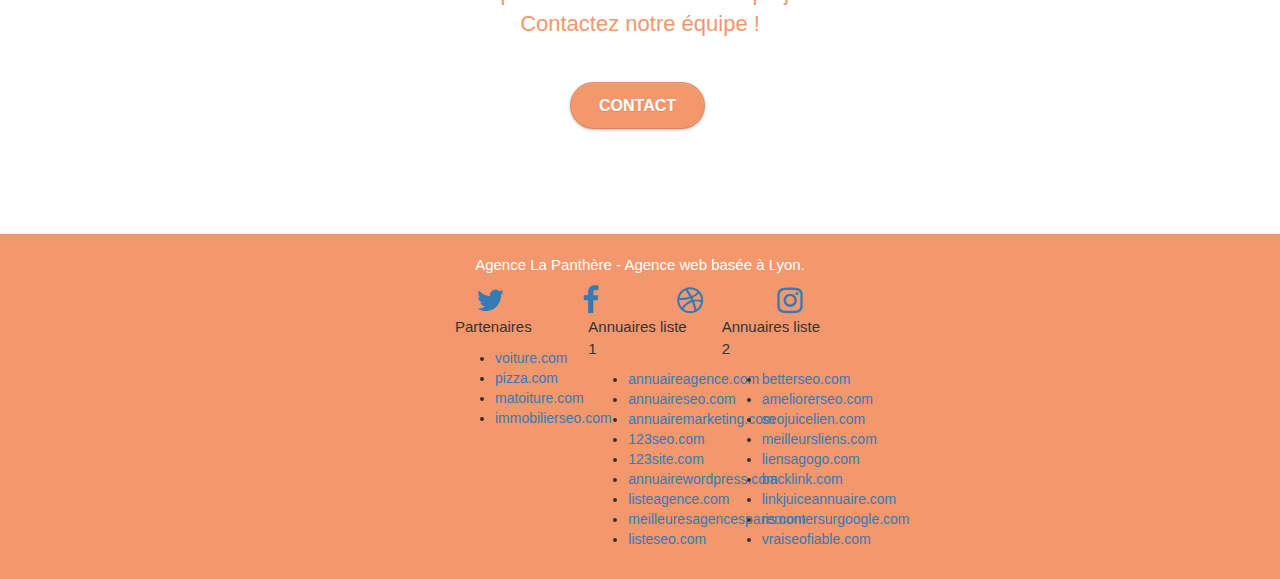
==== commit 7e6664f5: "optimisation du poids des images pour la vitesse en version dekstop" ====
--- a/index.html
+++ b/index.html
@@ -208,7 +208,7 @@
 
 	<!-- bloc-3-what-i-do -->
 
-	<section class="bloc tc-white bgc-atomic-tangerine bg-presentation bloc-bg-texture texture-paper b-parallax"
+	<section class="bloc tc-white bgc-atomic-tangerine bg-presentation bloc-bg-texture b-parallax"
 		id="bloc-3-what-i-do">
 
 		<img class="image-bannière1" src="./img/image-de-presentation.jpg"
--- a/css/style.css
+++ b/css/style.css
@@ -80,11 +80,6 @@
     bottom: 0;
     left: 0;
     right: 0;
-}
-
-.texture-paper::before {
-    background: url("img/texture-paper.png");
-    background-size: 280px 280px;
 }
 
 .b-parallax {
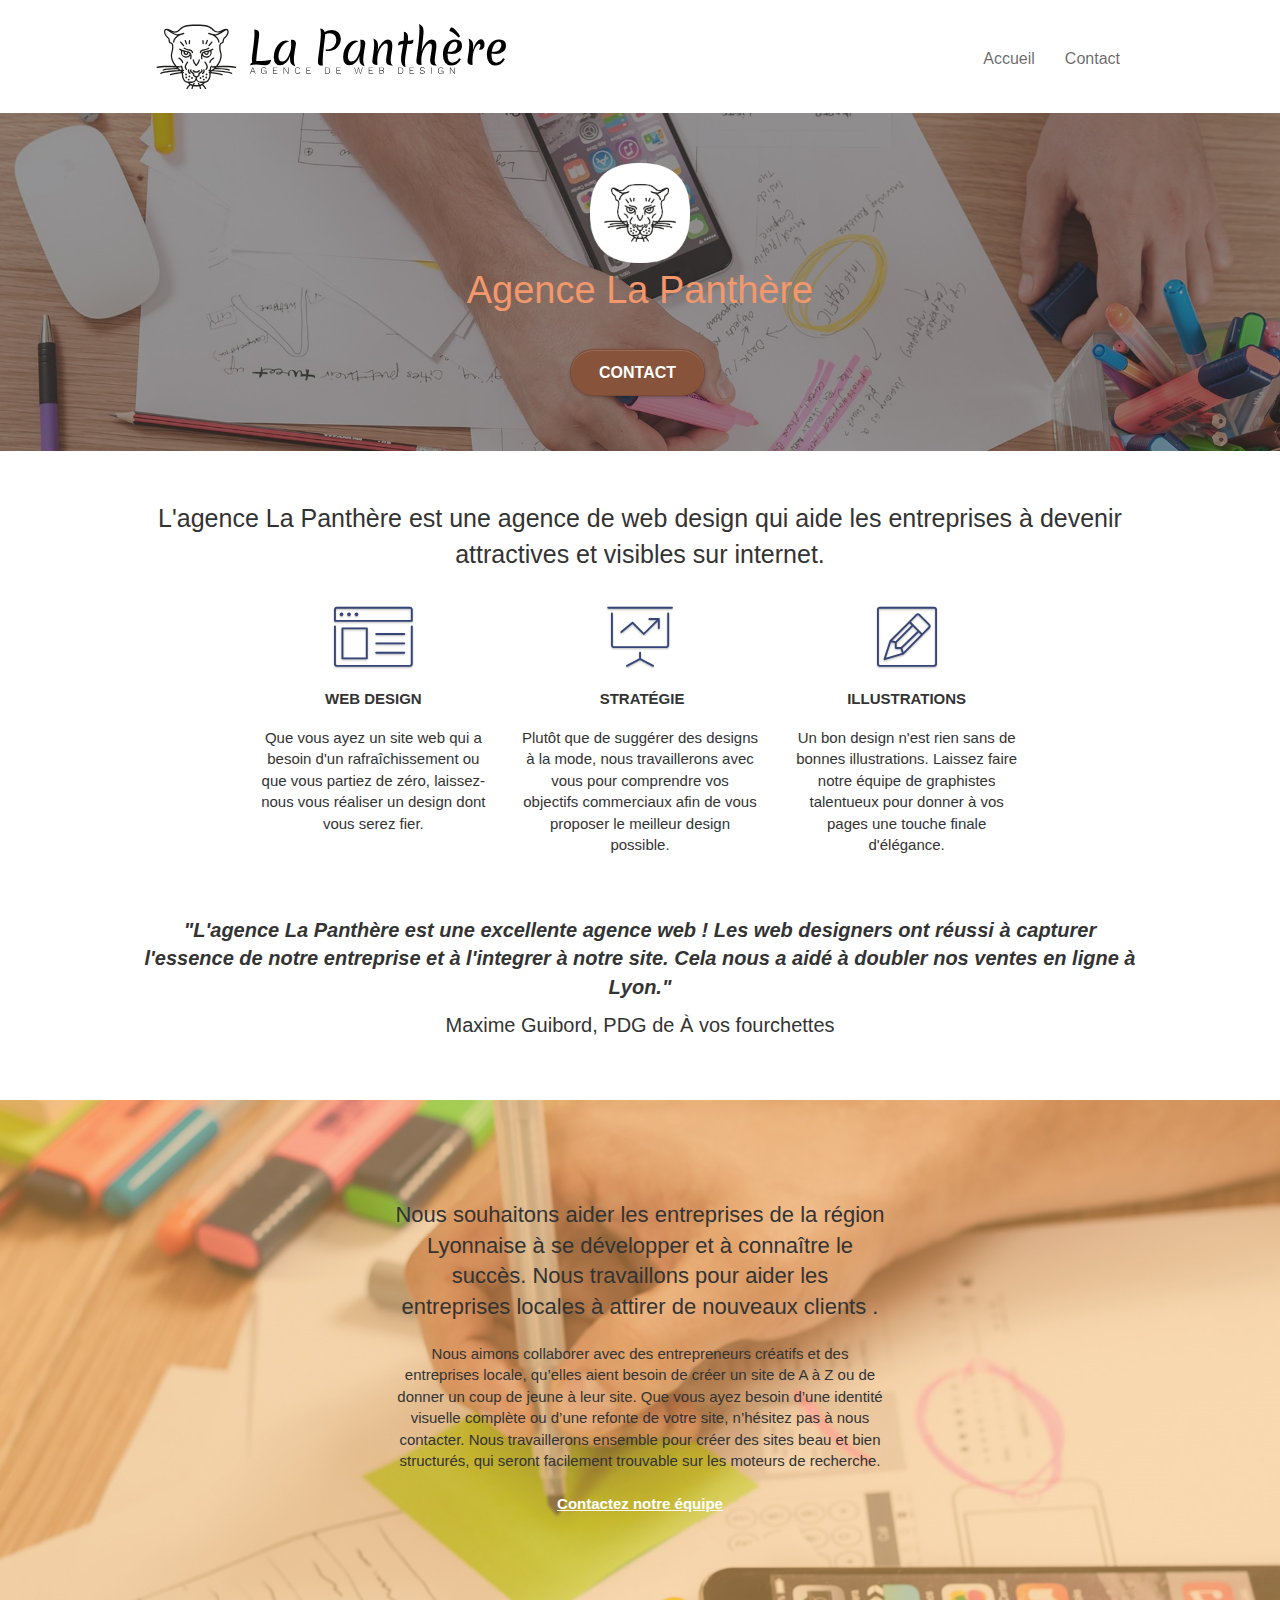
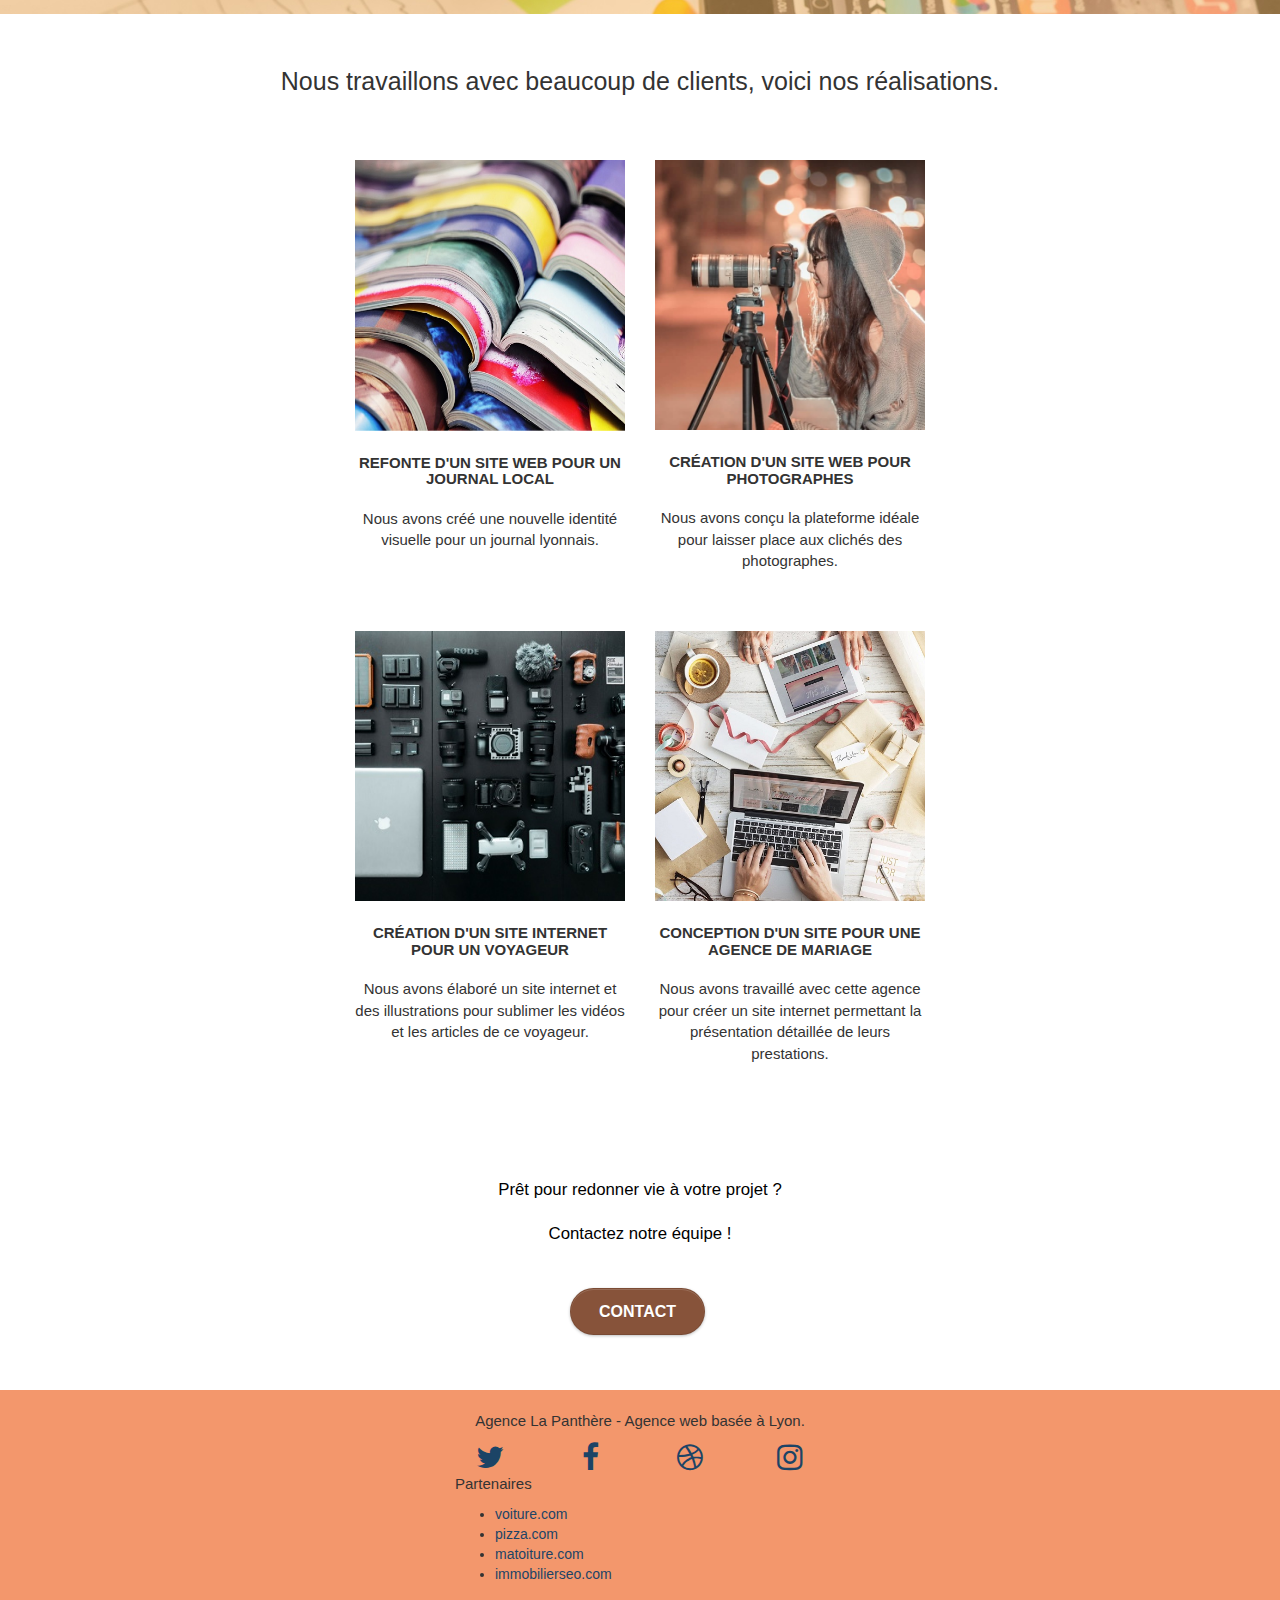
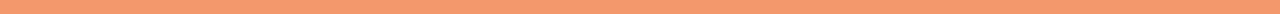
==== commit f49cc419: "suppression des liens inutiles footer pour tromper seo + gestion contraste" ====
--- a/index.html
+++ b/index.html
@@ -349,13 +349,16 @@
 
 	<section class="bloc bgc-dark-slate-blue bg-banniere d-bloc1 bloc-bg-texture texture-paper" id="bloc-5-cta">
 
-		<div class="container bloc-lg">
+		<div class="container bloc-lg1">
 
 			<div class="row">
 
-				<h2 class="mg-md text-center tc-white">
-					Prêt pour redonner vie à votre projet ?<br>Contactez notre équipe !
-				</h2>
+				<p class="mg-md text-center d-bloc2">
+					Prêt pour redonner vie à votre projet ?
+				</p>
+				<p class="mg-md text-center d-bloc2">
+					Contactez notre équipe !
+				</p>	
 
 				<div class="col-sm-12 text-center">
 					<a href="page2.html" class="btn btn-atomic-tangerine btn-clean btn-rd btn-lg cta-hero">Contact</a>
@@ -436,42 +439,6 @@
 
 							</div>
 
-							<div class="col-sm-4">
-
-								<p>Annuaires liste 1</p>
-
-								<ul>
-									<li><a href="annuaireagence.com">annuaireagence.com</a></li>
-									<li><a href="annuaireseo.com">annuaireseo.com</a></li>
-									<li><a href="annuairemarketing.com">annuairemarketing.com</a></li>
-									<li><a href="123seoture.com">123seo.com</a></li>
-									<li><a href="123site.com">123site.com</a></li>
-									<li><a href="annuairewordpress.com">annuairewordpress.com</a></li>
-									<li><a href="listeagence.com">listeagence.com</a></li>
-									<li><a href="meilleuresagencesparis.com">meilleuresagencesparis.com</a></li>
-									<li><a href="listeseo.com">listeseo.com</a></li>
-								</ul>
-
-							</div>
-
-							<div class="col-sm-4">
-
-								<p>Annuaires liste 2</p>
-
-								<ul>
-									<li><a href="betterseo.com">betterseo.com</a></li>
-									<li><a href="ameliorerseo.com">ameliorerseo.com</a></li>
-									<li><a href="seojuicelien.com">seojuicelien.com</a></li>
-									<li><a href="meilleursliens.com">meilleursliens.com</a></li>
-									<li><a href="liensagogo.com">liensagogo.com</a></li>
-									<li><a href="backlink.com">backlink.com</a></li>
-									<li><a href="linkjuiceannuaire.com">linkjuiceannuaire.com</a></li>
-									<li><a href="remontersurgoogle.com">remontersurgoogle.com</a></li>
-									<li><a href="vraiseofiable.com">vraiseofiable.com</a></li>
-								</ul>
-
-							</div>
-
 						</div>
 
 					</div>
--- a/css/style.css
+++ b/css/style.css
@@ -37,7 +37,12 @@
 }
 
 .bloc-lg {
-    padding: 100px 50px;
+    padding: 50px 50px;
+}
+
+.bloc-lg1 {
+
+    margin-bottom: 50px;
 }
 
 .bloc-md {
@@ -89,6 +94,12 @@
 .d-bloc1 {
     
     color:#F3976C ;
+}
+
+.d-bloc2 {
+
+    font-size: larger;
+    color: #000000;
 }
 
 .d-bloc button:hover {
@@ -748,9 +759,6 @@
     margin-top: 24px;
 }
 
-.white {
-    color: #FFFFFF !important;
-}
 
 .portfolio-thumb {
     margin-bottom: 24px;
@@ -786,12 +794,12 @@
 
 
 .btn-atomic-tangerine {
-    background: #F3976C;
+    background: #87533a;
     color: #FFFFFF !important;
 }
 
 .btn-atomic-tangerine:hover {
-    background: #c27956 !important;
+    background: #F3976C !important;
     color: #FFFFFF !important;
 }
 
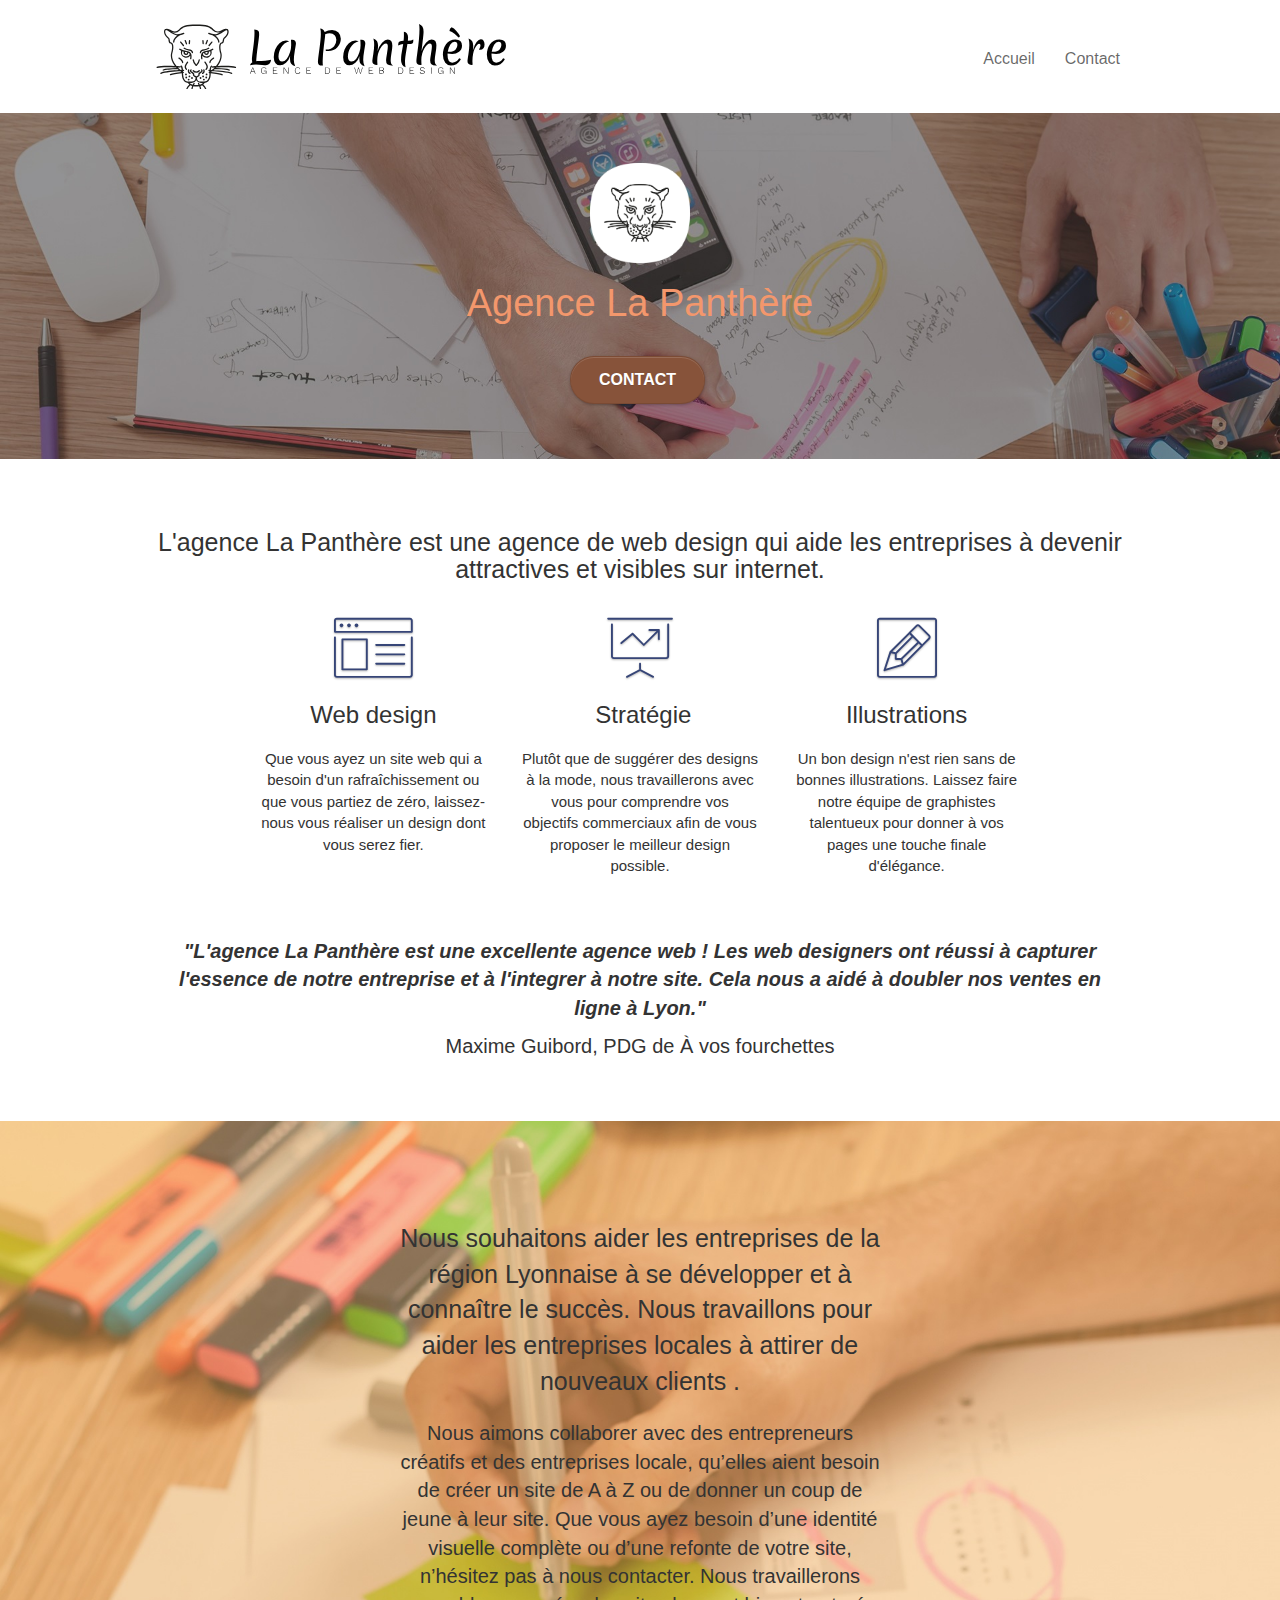
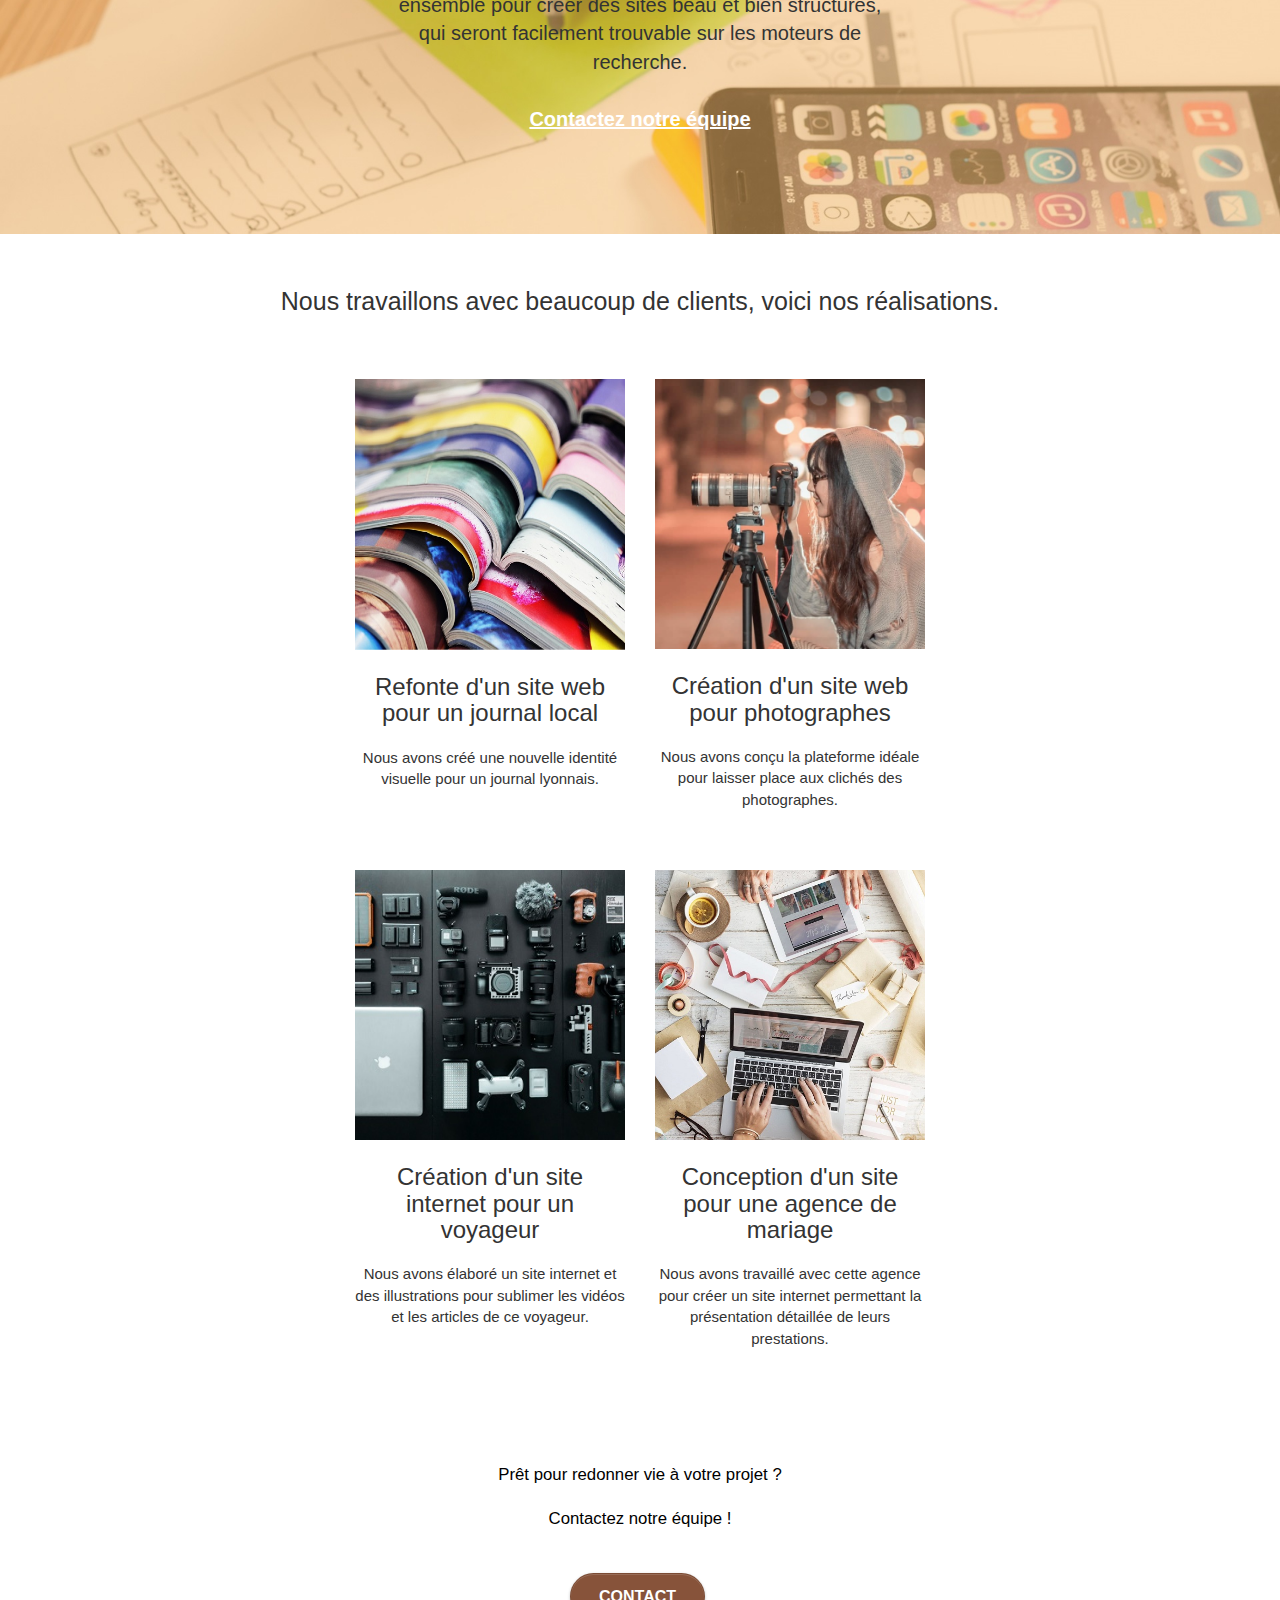
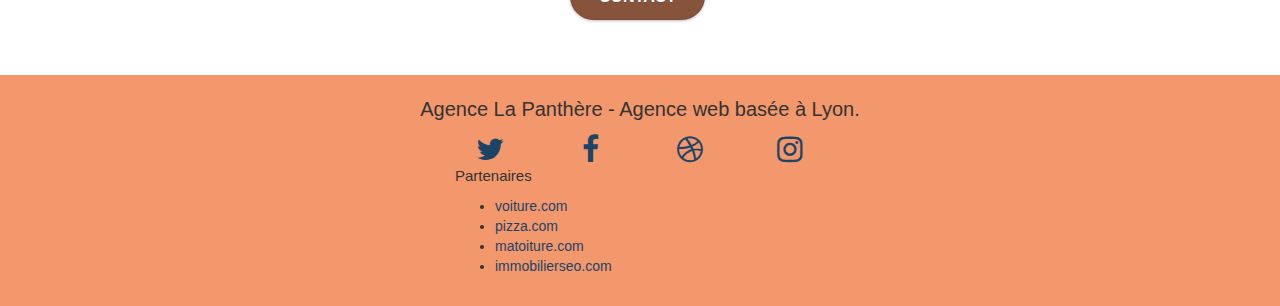
==== commit c55fa6bb: "modification sémantique h1 h2 h3" ====
--- a/index.html
+++ b/index.html
@@ -104,9 +104,9 @@
 
 					<img src="img/logo.png" class="center-block image-resize-mode" alt="Logo de l'agence La Panthère">
 
-					<p class="text-center hero-bloc-text tc-white ">
+					<h1 class="text-center hero-bloc-text tc-white ">
 						Agence La Panthère
-					</p>
+					</h1>
 
 					<div class="text-center">
 						<a href="page2.html" class="btn btn-lg btn-clean btn-rd cta-hero btn-atomic-tangerine"
@@ -131,8 +131,8 @@
 
 			<div class="row">
 
-				<p class="text-center presentation">L'agence La Panthère est une agence de web design qui aide les
-					entreprises à devenir attractives et visibles sur internet.</p>
+				<h2 class="text-center presentation">L'agence La Panthère est une agence de web design qui aide les
+					entreprises à devenir attractives et visibles sur internet.</h2>
 
 			</div>
 
@@ -220,11 +220,11 @@
 
 				<div class="col-sm-12">
 
-					<h2 class="mg-md text-center tc-white">
+					<p class="mg-md text-center presentation">
 						Nous souhaitons aider les entreprises de la région Lyonnaise à se développer et à connaître
 						le succès. Nous travaillons pour aider les entreprises locales à attirer de nouveaux clients
 						.<br>
-					</h2>
+					</P>
 
 					<p class="text-center white">
 						Nous aimons collaborer avec des entrepreneurs créatifs et des entreprises locale, qu’elles
@@ -395,7 +395,7 @@
 						<div class="col-sm-3">
 
 							<div class="text-center">
-								<a class="social" href="index.html"><span class="fa fa-twitter icon-md"></span></a>
+								<a class="social" href="index.html" aria-label="lien twitter"><span class="fa fa-twitter icon-md"></span></a>
 							</div>
 
 						</div>
@@ -403,7 +403,7 @@
 						<div class="col-sm-3">
 
 							<div class="text-center">
-								<a class="social" href="index.html"><span class="fa fa-facebook icon-md"></span></a>
+								<a class="social" href="index.html" aria-label="lien facebook"><span class="fa fa-facebook icon-md"></span></a>
 							</div>
 
 						</div>
@@ -411,7 +411,7 @@
 						<div class="col-sm-3">
 
 							<div class="text-center">
-								<a class="social" href="index.html"><span class="fa fa-dribbble icon-md"></span></a>
+								<a class="social" href="index.html" aria-label="lien dribbble"><span class="fa fa-dribbble icon-md"></span></a>
 							</div>
 
 						</div>
@@ -419,7 +419,7 @@
 						<div class="col-sm-3">
 
 							<div class="text-center">
-								<a class="social" href="index.html"><span class="fa fa-instagram icon-md"></span></a>
+								<a class="social" href="index.html" aria-label="lien instagram"><span class="fa fa-instagram icon-md"></span></a>
 							</div>
 
 						</div>
--- a/css/style.css
+++ b/css/style.css
@@ -96,6 +96,7 @@
     color:#F3976C ;
 }
 
+
 .d-bloc2 {
 
     font-size: larger;
@@ -125,12 +126,6 @@
 .d-bloc a .icon-md,
 .d-bloc a .icon-lg,
 .d-bloc a .icon-xl,
-.d-bloc h1 a,
-.d-bloc h2 a,
-.d-bloc h3 a,
-.d-bloc h4 a,
-.d-bloc h5 a,
-.d-bloc h6 a,
 .d-bloc p a {
     color: rgba(255, 255, 255, .6);
 }
@@ -145,9 +140,6 @@
 .d-bloc h1 a:hover,
 .d-bloc h2 a:hover,
 .d-bloc h3 a:hover,
-.d-bloc h4 a:hover,
-.d-bloc h5 a:hover,
-.d-bloc h6 a:hover,
 .d-bloc p a:hover {
     color: rgba(255, 255, 255, 1);
 }
@@ -219,9 +211,6 @@
 .l-bloc h1 a,
 .l-bloc h2 a,
 .l-bloc h3 a,
-.l-bloc h4 a,
-.l-bloc h5 a,
-.l-bloc h6 a,
 .l-bloc p a {
     color: rgba(0, 0, 0, .6);
 }
@@ -237,9 +226,6 @@
 .l-bloc h1 a:hover,
 .l-bloc h2 a:hover,
 .l-bloc h3 a:hover,
-.l-bloc h4 a:hover,
-.l-bloc h5 a:hover,
-.l-bloc h6 a:hover,
 .l-bloc p a:hover {
     color: rgba(0, 0, 0, 1);
 }
@@ -275,9 +261,7 @@
     padding-left: 0;
 }
 
-#bloc-1-hero h1 {
-    font-size: 32px;
-}
+
 
 .navbar {
     margin-bottom: 0;
@@ -640,9 +624,6 @@
 h1,
 h2,
 h3,
-h4,
-h5,
-h6,
 p,
 label,
 .btn,
@@ -688,6 +669,8 @@
 
     font-style: italic;
     margin-top: 50px;
+    margin-left: 20px;
+    margin-right: 20PX;
     font-size: 20px;
     font-weight: 600;
 
@@ -712,6 +695,14 @@
 .h1 {
     font-size: 20px;
     font-family: "Open Sans";
+    color:#F3976C ;
+}
+
+.white {
+
+    font-size: 20px;
+    font-weight: 500;
+    color: #333;
 }
 
 .cta-hero {
@@ -729,15 +720,9 @@
 }
 
 h2 {
-    font-size: 22px;
-    line-height: 1.4em;
-}
-
-h3 {
-    font-size: 15px;
-    text-transform: uppercase;
-    font-weight: 700;
-    color: #333333 !important;
+
+    font-size: 25px;
+    font-weight: 500;
 }
 
 .med-width-whitespace {
@@ -746,13 +731,6 @@
     box-shadow: 0px 0px 0px #000000;
 }
 
-h1 {
-    color: #333333 !important;
-}
-
-h4 {
-    color: #333333 !important;
-}
 
 .icons {
     margin-bottom: 14px;
@@ -910,12 +888,6 @@
         position: relative;
     }
 
-    h1,
-    h2,
-    h3,
-    h4,
-    h5,
-    h6,
     p,
     #disqus_thread {
         padding-left: 10px !important;
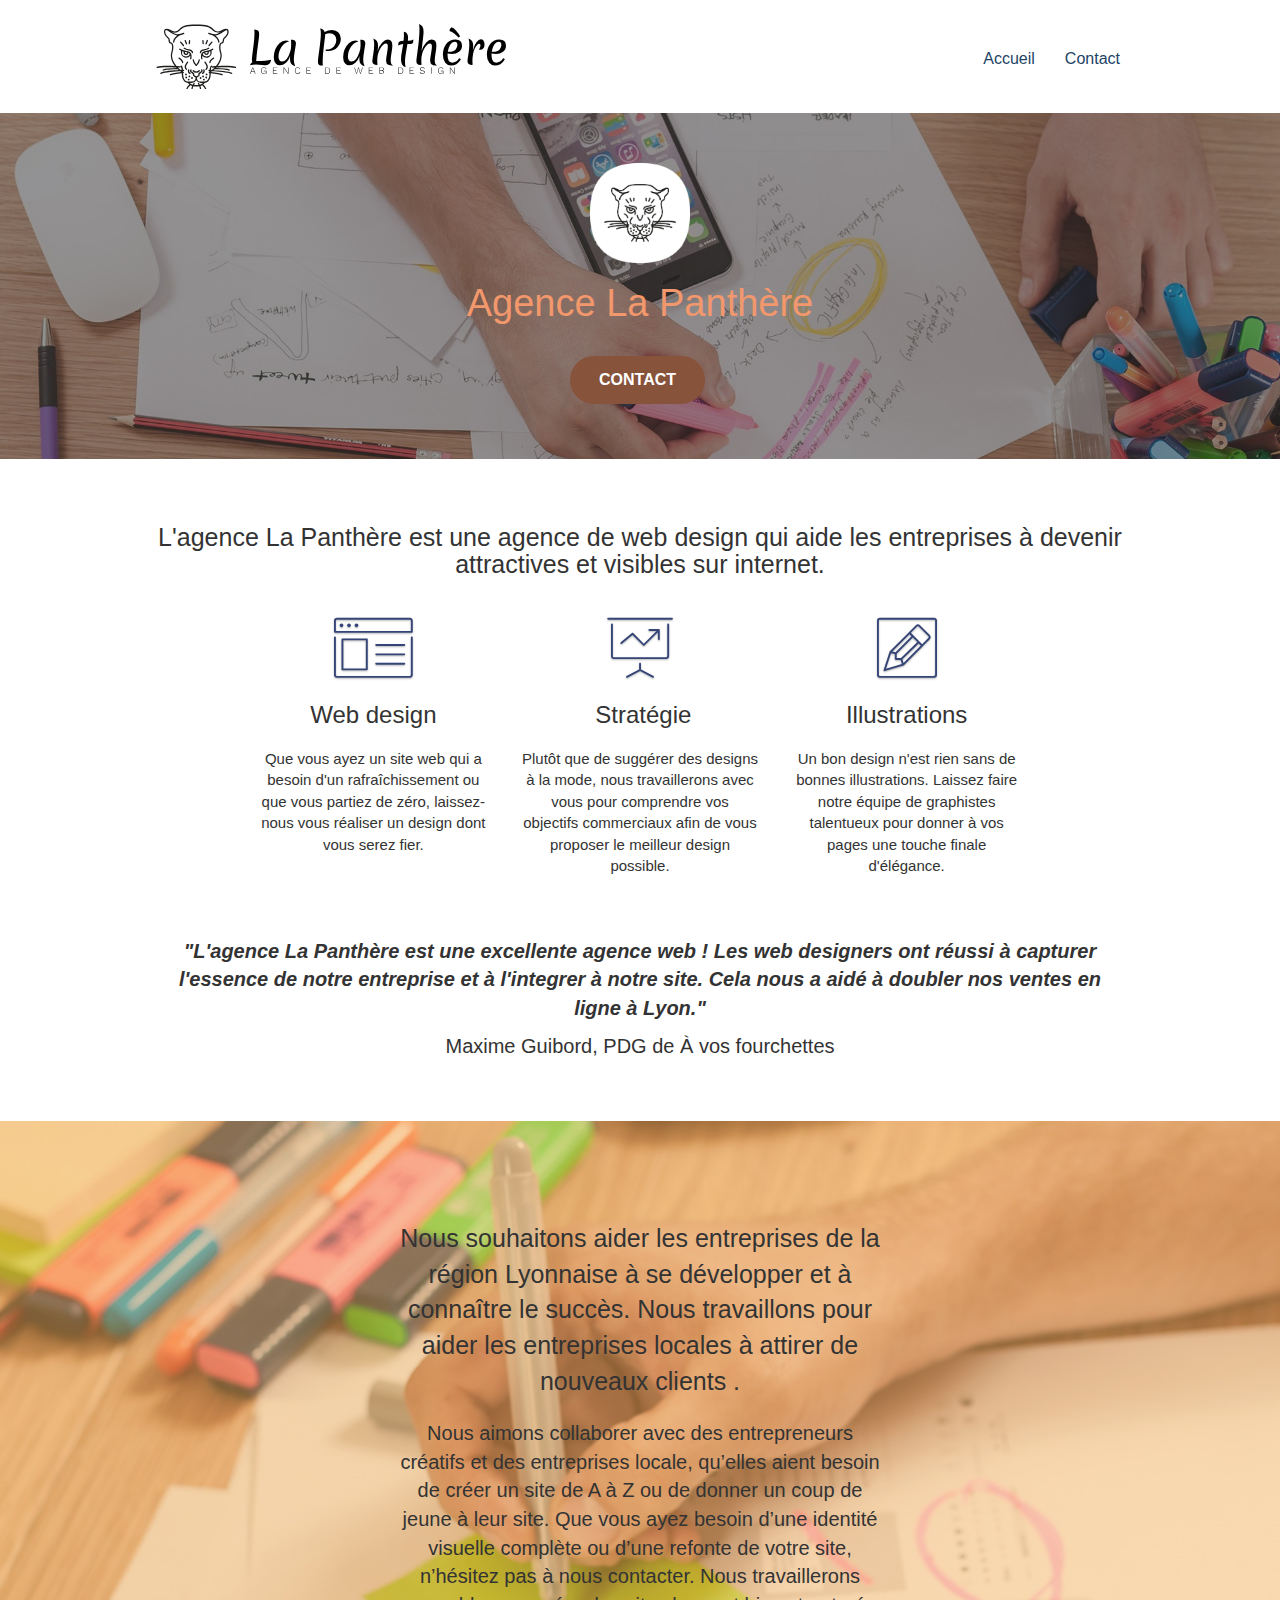
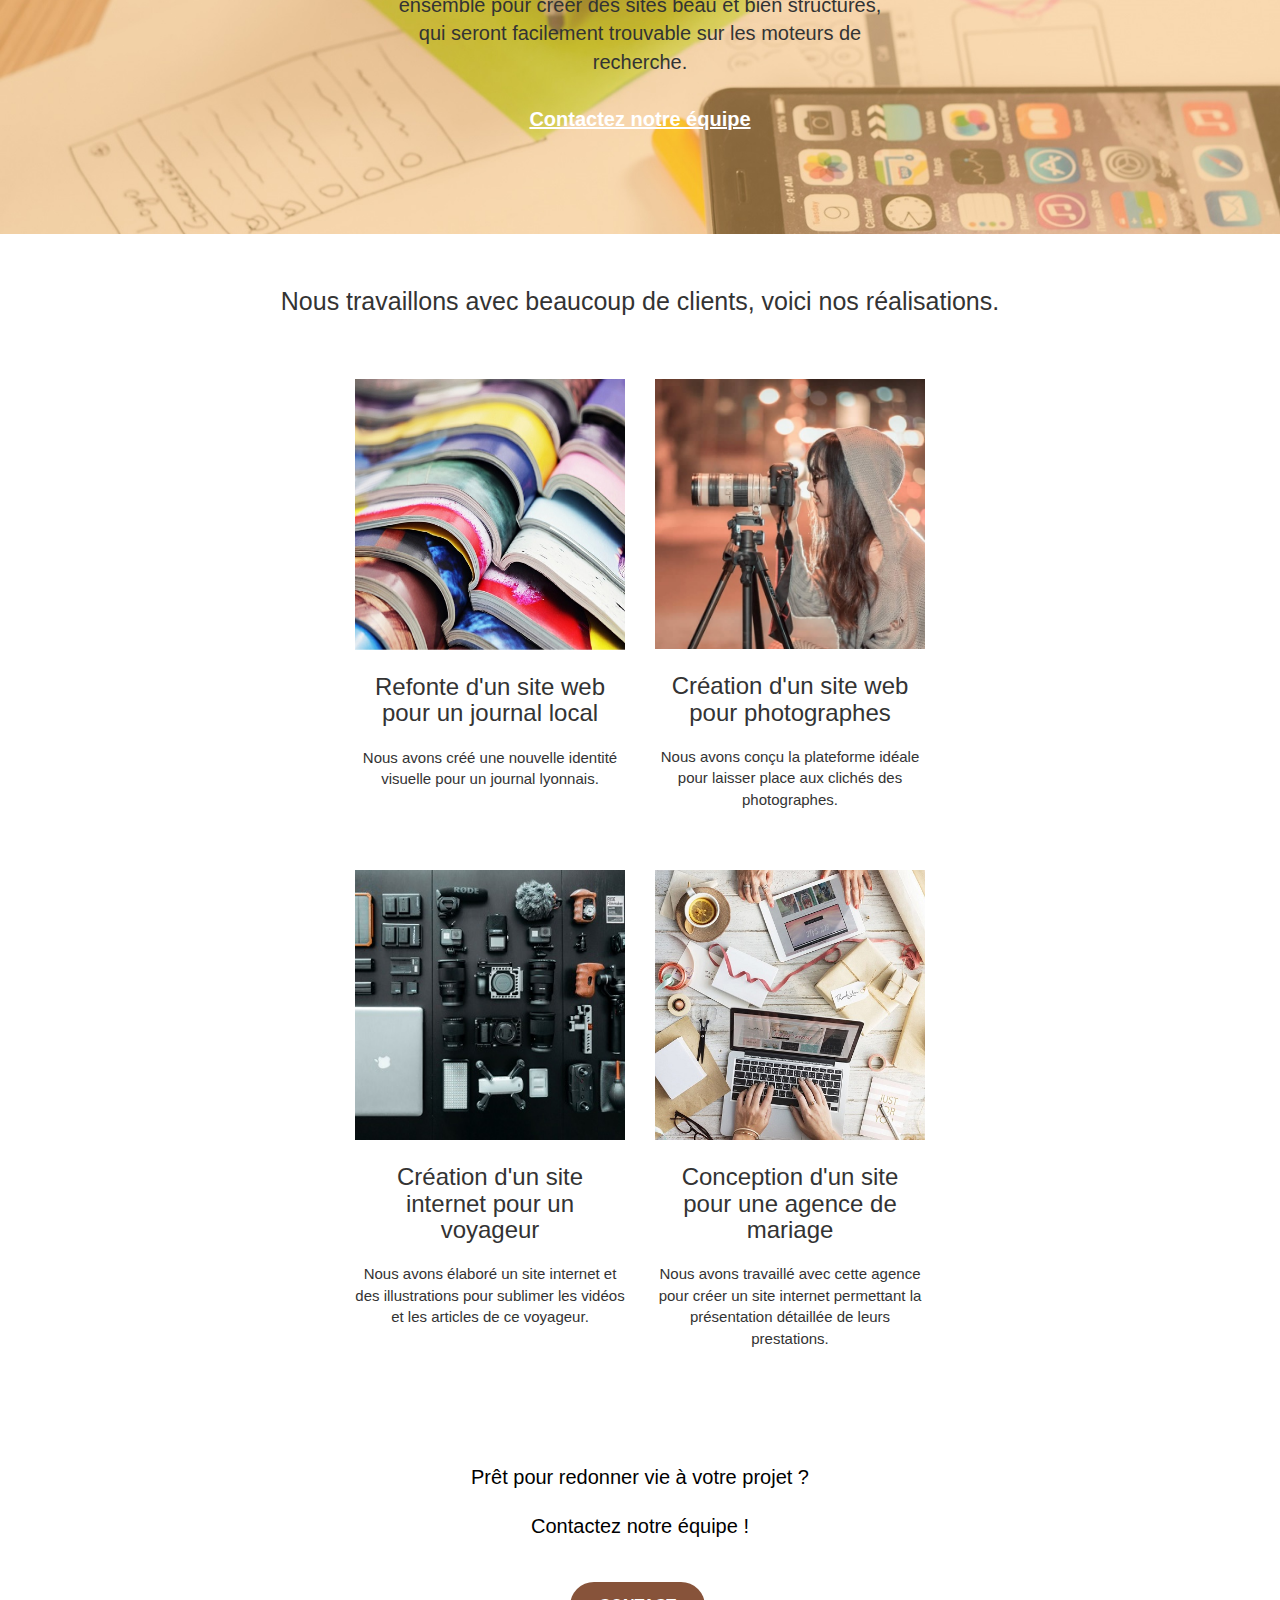
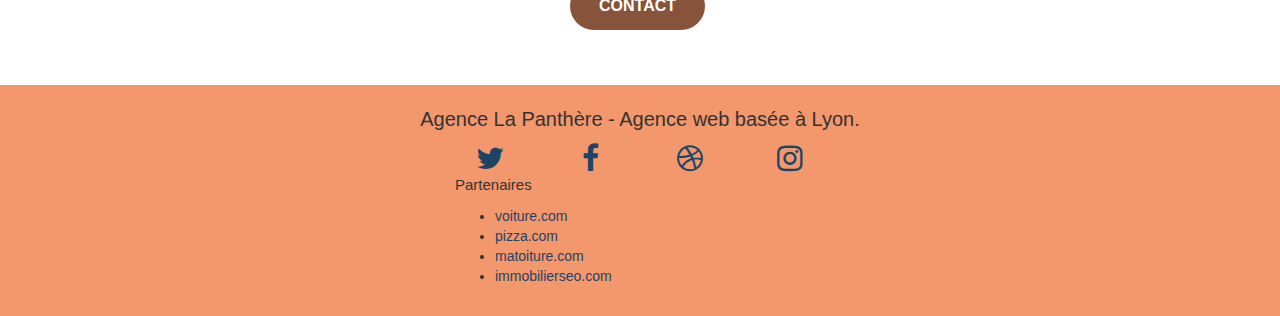
==== commit afa7622c: "Modification html, adress, et rectification erreur code validateur html css" ====
--- a/index.html
+++ b/index.html
@@ -96,8 +96,6 @@
 
 		<div class="container bloc-lg">
 
-
-
 			<div class="row tight-width-whitespace">
 
 				<div class="col-sm-12">
@@ -208,7 +206,7 @@
 
 	<!-- bloc-3-what-i-do -->
 
-	<section class="bloc tc-white bgc-atomic-tangerine bg-presentation bloc-bg-texture b-parallax"
+	<div class="bloc tc-white bgc-atomic-tangerine bg-presentation bloc-bg-texture b-parallax"
 		id="bloc-3-what-i-do">
 
 		<img class="image-bannière1" src="./img/image-de-presentation.jpg"
@@ -241,7 +239,7 @@
 
 		</div>
 
-	</section>
+	</div>
 
 	<!-- bloc-3-what-i-do END -->
 
@@ -347,7 +345,7 @@
 
 	<!-- bloc-5-cta -->
 
-	<section class="bloc bgc-dark-slate-blue bg-banniere d-bloc1 bloc-bg-texture texture-paper" id="bloc-5-cta">
+	<div class="bloc bgc-dark-slate-blue bg-banniere d-bloc1 bloc-bg-texture texture-paper" id="bloc-5-cta">
 
 		<div class="container bloc-lg1">
 
@@ -368,7 +366,7 @@
 
 		</div>
 
-	</section>
+	</div>
 
 	<!-- bloc-5-cta END -->
 
@@ -446,13 +444,14 @@
 				</div>
 
 			</div>
+		
+		</div>
 
 	</footer>
 
 	<!-- bloc-8 END -->
 
 	<!-- (((( Footer END )))) -->
-
 </body>
 
 </html>--- a/css/style.css
+++ b/css/style.css
@@ -21,12 +21,6 @@
 .bloc {
 
     width: 100%;
-    clear: both;
-    background: 50% 50% no-repeat;
-    -webkit-background-size: cover;
-    -moz-background-size: cover;
-    -o-background-size: cover;
-    background-size: cover;
     position: relative;
 
 }
@@ -53,193 +47,15 @@
     padding: 20px 50px;
 }
 
-.bg-center,
-.bg-l-edge,
-.bg-r-edge,
-.bg-t-edge,
-.bg-b-edge,
-.bg-tl-edge,
-.bg-bl-edge,
-.bg-tr-edge,
-.bg-br-edge,
-.bg-repeat {
-    -webkit-background-size: auto !important;
-    -moz-background-size: auto !important;
-    -o-background-size: auto !important;
-    background-size: auto !important;
-}
-
-.bg-repeat {
-    background: repeat;
-}
-
-.bg-t-edge {
-    background: top no-repeat;
-}
-
-.bloc-bg-texture::before {
-    content: "";
-    background-size: 2px 2px;
-    position: absolute;
-    top: 0;
-    bottom: 0;
-    left: 0;
-    right: 0;
-}
-
-.b-parallax {
-    background-attachment: fixed;
-}
-
 .d-bloc1 {
     
     color:#F3976C ;
 }
 
-
 .d-bloc2 {
 
-    font-size: larger;
+    font-size: 20px;
     color: #000000;
-}
-
-.d-bloc button:hover {
-    color: rgba(255, 255, 255, .9);
-}
-
-.d-bloc .icon-round,
-.d-bloc .icon-square,
-.d-bloc .icon-rounded,
-.d-bloc .icon-semi-rounded-a,
-.d-bloc .icon-semi-rounded-b {
-    border-color: rgba(255, 255, 255, .9);
-}
-
-.d-bloc .divider-h span {
-    border-color: rgba(255, 255, 255, .2);
-}
-
-.d-bloc .a-btn,
-.d-bloc .navbar a,
-.d-bloc .navbar-brand,
-.d-bloc a .icon-sm,
-.d-bloc a .icon-md,
-.d-bloc a .icon-lg,
-.d-bloc a .icon-xl,
-.d-bloc p a {
-    color: rgba(255, 255, 255, .6);
-}
-
-.d-bloc .a-btn:hover,
-.d-bloc .navbar a:hover,
-.d-bloc .navbar-brand:hover,
-.d-bloc a:hover .icon-sm,
-.d-bloc a:hover .icon-md,
-.d-bloc a:hover .icon-lg,
-.d-bloc a:hover .icon-xl,
-.d-bloc h1 a:hover,
-.d-bloc h2 a:hover,
-.d-bloc h3 a:hover,
-.d-bloc p a:hover {
-    color: rgba(255, 255, 255, 1);
-}
-
-.d-bloc .navbar-toggle .icon-bar {
-    background: rgba(255, 255, 255, 1);
-}
-
-.d-bloc .btn-wire,
-.d-bloc .btn-wire:hover {
-    color: rgba(255, 255, 255, 1);
-    border-color: rgba(255, 255, 255, 1);
-}
-
-.d-bloc .panel {
-    color: rgba(0, 0, 0, .5);
-}
-
-.d-bloc .panel button:hover {
-    color: rgba(0, 0, 0, .7);
-}
-
-
-.d-bloc .panel .divider-h span {
-    border-color: rgba(0, 0, 0, .1);
-}
-
-.d-bloc .panel .a-btn {
-    color: rgba(0, 0, 0, .6);
-}
-
-.d-bloc .panel .a-btn:hover {
-    color: rgba(0, 0, 0, 1);
-}
-
-.d-bloc .panel .btn-wire,
-.d-bloc .panel .btn-wire:hover {
-    color: rgba(0, 0, 0, .7);
-    border-color: rgba(0, 0, 0, .3);
-}
-
-
-.d-bloc .panel button:hover,
-.l-bloc button:hover {
-    color: rgba(0, 0, 0, .7);
-}
-
-.l-bloc .icon-round,
-.l-bloc .icon-square,
-.l-bloc .icon-rounded,
-.l-bloc .icon-semi-rounded-a,
-.l-bloc .icon-semi-rounded-b {
-    border-color: rgba(0, 0, 0, .7);
-}
-
-.d-bloc .panel .divider-h span,
-.l-bloc .divider-h span {
-    border-color: rgba(0, 0, 0, .1);
-}
-
-.d-bloc .panel .a-btn,
-.l-bloc .a-btn,
-.l-bloc .navbar a,
-.l-bloc .navbar-brand,
-.l-bloc a .icon-sm,
-.l-bloc a .icon-md,
-.l-bloc a .icon-lg,
-.l-bloc a .icon-xl,
-.l-bloc h1 a,
-.l-bloc h2 a,
-.l-bloc h3 a,
-.l-bloc p a {
-    color: rgba(0, 0, 0, .6);
-}
-
-.d-bloc .panel .a-btn:hover,
-.l-bloc .a-btn:hover,
-.l-bloc .navbar a:hover,
-.l-bloc .navbar-brand:hover,
-.l-bloc a:hover .icon-sm,
-.l-bloc a:hover .icon-md,
-.l-bloc a:hover .icon-lg,
-.l-bloc a:hover .icon-xl,
-.l-bloc h1 a:hover,
-.l-bloc h2 a:hover,
-.l-bloc h3 a:hover,
-.l-bloc p a:hover {
-    color: rgba(0, 0, 0, 1);
-}
-
-.l-bloc .navbar-toggle .icon-bar {
-    color: rgba(0, 0, 0, .6);
-}
-
-.d-bloc .panel .btn-wire,
-.d-bloc .panel .btn-wire:hover,
-.l-bloc .btn-wire,
-.l-bloc .btn-wire:hover {
-    color: rgba(0, 0, 0, .7);
-    border-color: rgba(0, 0, 0, .3);
 }
 
 .voffset {
@@ -249,18 +65,6 @@
 .voffset-lg {
     margin-top: 80px;
 }
-
-.row-no-gutters {
-    margin-right: 0;
-    margin-left: 0;
-}
-
-.row.row-no-gutters>[class^="col-"],
-.row.row-no-gutters>[class*=" col-"] {
-    padding-right: 0;
-    padding-left: 0;
-}
-
 
 
 .navbar {
@@ -285,10 +89,6 @@
     display: inline;
 }
 
-.navbar-brand img[src$=svg] {
-    min-width: 100px;
-}
-
 
 .navbar .nav {
     padding-top: 2px;
@@ -307,28 +107,17 @@
     text-align: inherit;
 }
 
-.nav>li a:hover,
-.nav>li a:focus {
-    background: transparent;
-}
-
 .navbar-toggle {
     margin: 10px 10px 0 0;
     border: 0px;
 }
 
-.navbar-toggle:hover {
-    background: transparent !important;
-}
 
 .navbar-toggle .icon-bar {
     background-color: rgba(0, 0, 0, .5);
     width: 26px;
 }
 
-.nav-invert .navbar .nav {
-    float: left;
-}
 
 .nav-invert .navbar-header,
 .nav-invert .navbar-brand {
@@ -395,27 +184,6 @@
     margin: 0 5px;
 }
 
-.dropdown-menu .dropdown-menu {
-    top: -8px;
-    left: 100%;
-}
-
-.dropdown-menu .dropmenu-flow-right {
-    top: 100%;
-    left: 0;
-    margin-left: -1px;
-    border-top-left-radius: 0;
-    border-top-right-radius: 0;
-}
-
-.dropdown-menu .dropdown span {
-    border: 4px solid black;
-    border-top-color: transparent;
-    border-right-color: transparent;
-    border-bottom-color: transparent;
-    margin: 6px -5px 0 0 !important;
-    float: right;
-}
 
 .mg-md {
     margin-top: 10px;
@@ -450,13 +218,6 @@
     border-radius: 40px;
 }
 
-.btn-clean {
-    border: 1px solid rgba(0, 0, 0, .08);
-    border-bottom-color: rgba(0, 0, 0, .1);
-    text-shadow: 0 1px 0 rgba(0, 0, 1, .1);
-    box-shadow: 0 1px 3px rgba(0, 0, 1, .25), inset 0 1px 0 0 rgba(255, 255, 255, .15);
-}
-
 .icon-md {
     font-size: 30px !important;
 }
@@ -492,25 +253,6 @@
     box-shadow: none;
 }
 
-.scrollToTop {
-    width: 40px;
-    height: 40px;
-    position: fixed;
-    bottom: 20px;
-    right: 20px;
-    opacity: 0;
-    z-index: 500;
-    transition: all .3s ease-in-out;
-}
-
-.scrollToTop span {
-    margin-top: 6px;
-}
-
-.showScrollTop {
-    font-size: 14px;
-    opacity: 1;
-}
 
 a[data-lightbox] {
     position: relative;
@@ -723,6 +465,7 @@
 
     font-size: 25px;
     font-weight: 500;
+    margin: 15px;
 }
 
 .med-width-whitespace {
@@ -761,12 +504,9 @@
     text-decoration: underline !important;
 }
 
-.bgc-white {
-    background-color: #FFFFFF;
-}
-
 
 .bgc-atomic-tangerine {
+    
     background-color: #F3976C;
 }
 
@@ -814,73 +554,8 @@
 }
 
 
-@media (max-width: 1024px) {
-
-
-    .bloc.full-width-bloc,
-    .bloc-tile-2.full-width-bloc .container,
-    .bloc-tile-3.full-width-bloc .container,
-    .bloc-tile-4.full-width-bloc .container {
-        padding-left: 0;
-        padding-right: 0;
-    }
-}
-
-@media (max-width: 992px) and (min-width: 768px) {
-    .navbar .nav {
-        max-width: 80%
-    }
-
-    .nav-center.navbar .nav {
-        max-width: 100%
-    }
-}
-
-@media only screen and (min-device-width: 768px) and (max-device-width: 1024px) and (orientation: landscape) {
-    .b-parallax {
-        background-attachment: scroll;
-    }
-}
-
-@media only screen and (min-device-width: 1024px) and (max-device-width: 1366px) and (-webkit-min-device-pixel-ratio: 1.5) {
-    .b-parallax {
-        background-attachment: scroll;
-    }
-}
-
-@media (max-width: 991px) {
-    .container {
-        width: 100%;
-    }
-
-    .b-parallax {
-        background-attachment: scroll;
-    }
-
-    .page-container,
-    #hero-bloc {
-        overflow-x: hidden;
-        position: relative;
-    }
-
-    .bloc {
-        padding-left: constant(safe-area-inset-left);
-        padding-right: constant(safe-area-inset-right);
-    }
-
-    .bloc-group,
-    .bloc-group .bloc {
-        display: block;
-        width: 100%;
-    }
-
-    .bloc-fill-screen .fill-bloc-top-edge,
-    .bloc-fill-screen .fill-bloc-bottom-edge {
-        padding: 0 20px;
-        padding-left: constant(safe-area-inset-left);
-        padding-right: constant(safe-area-inset-right);
-    }
-}
+
+
 
 @media (max-width: 767px) {
     .page-container {
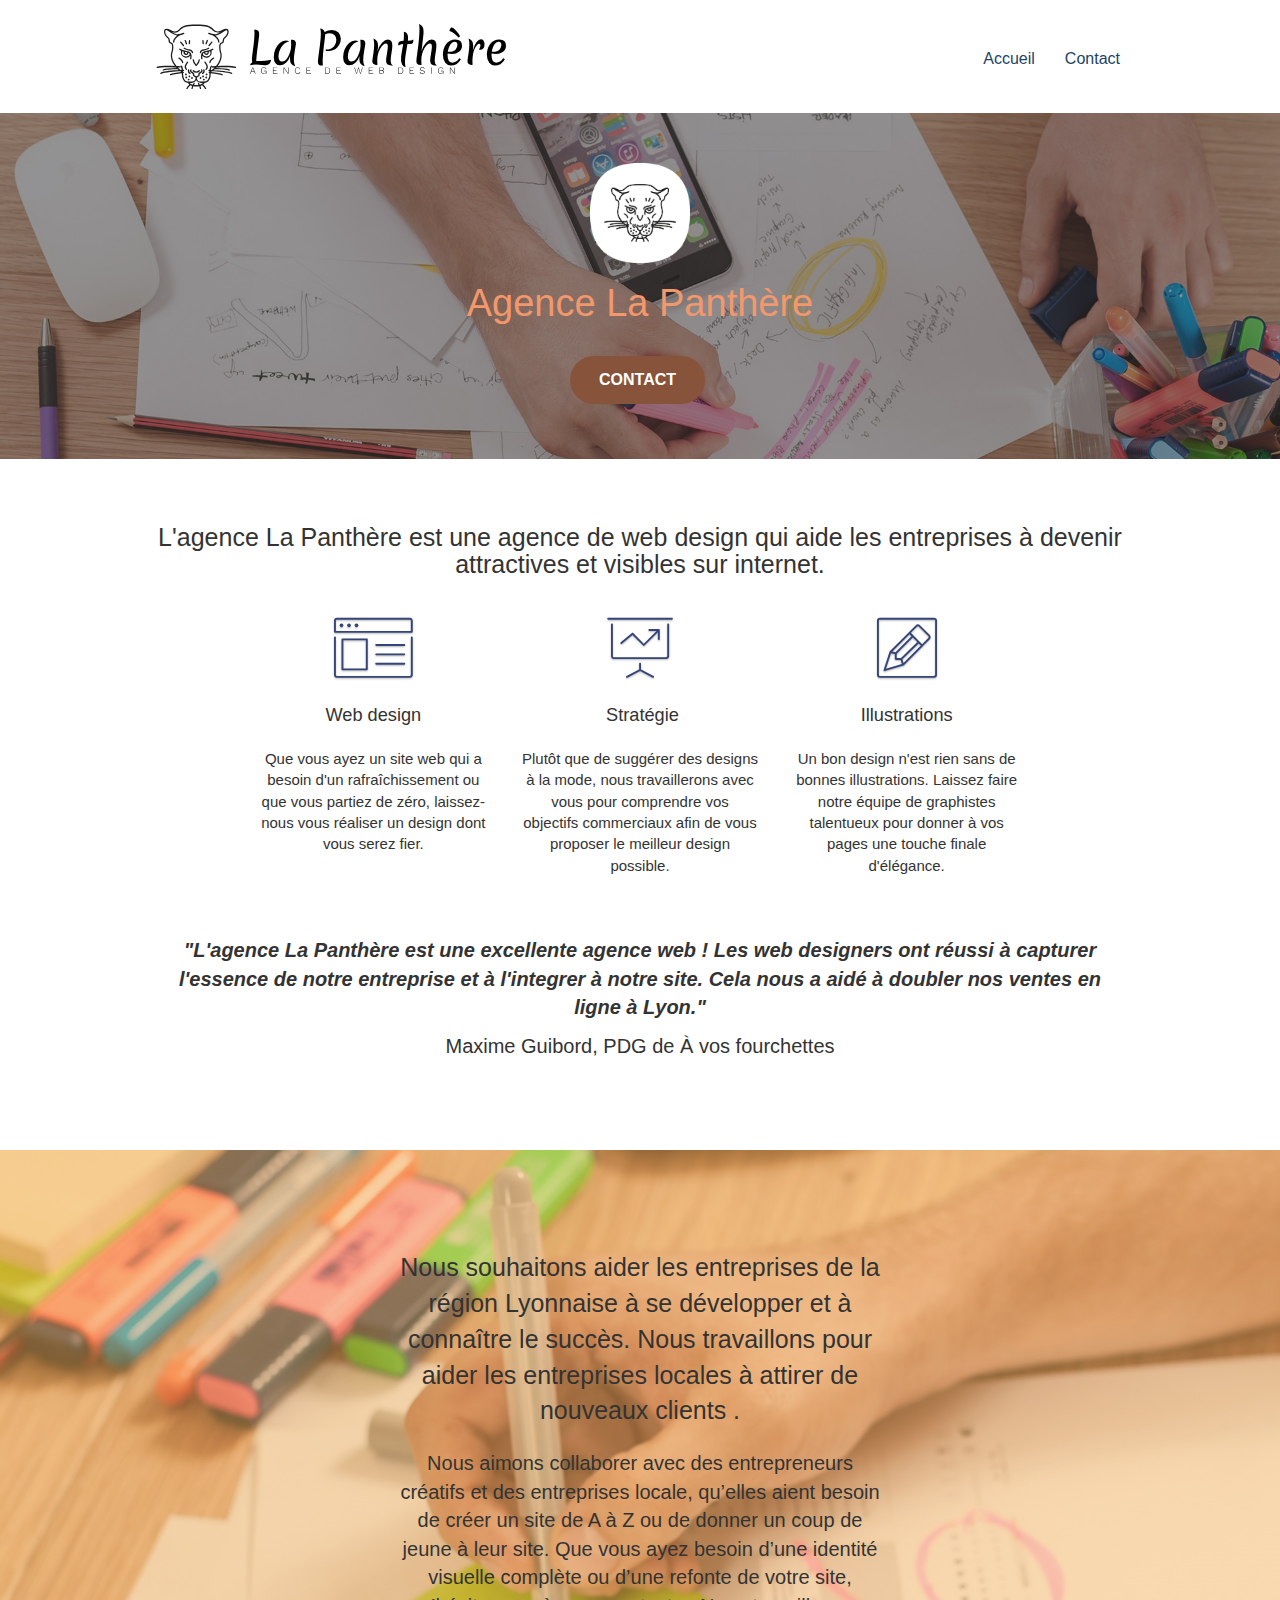
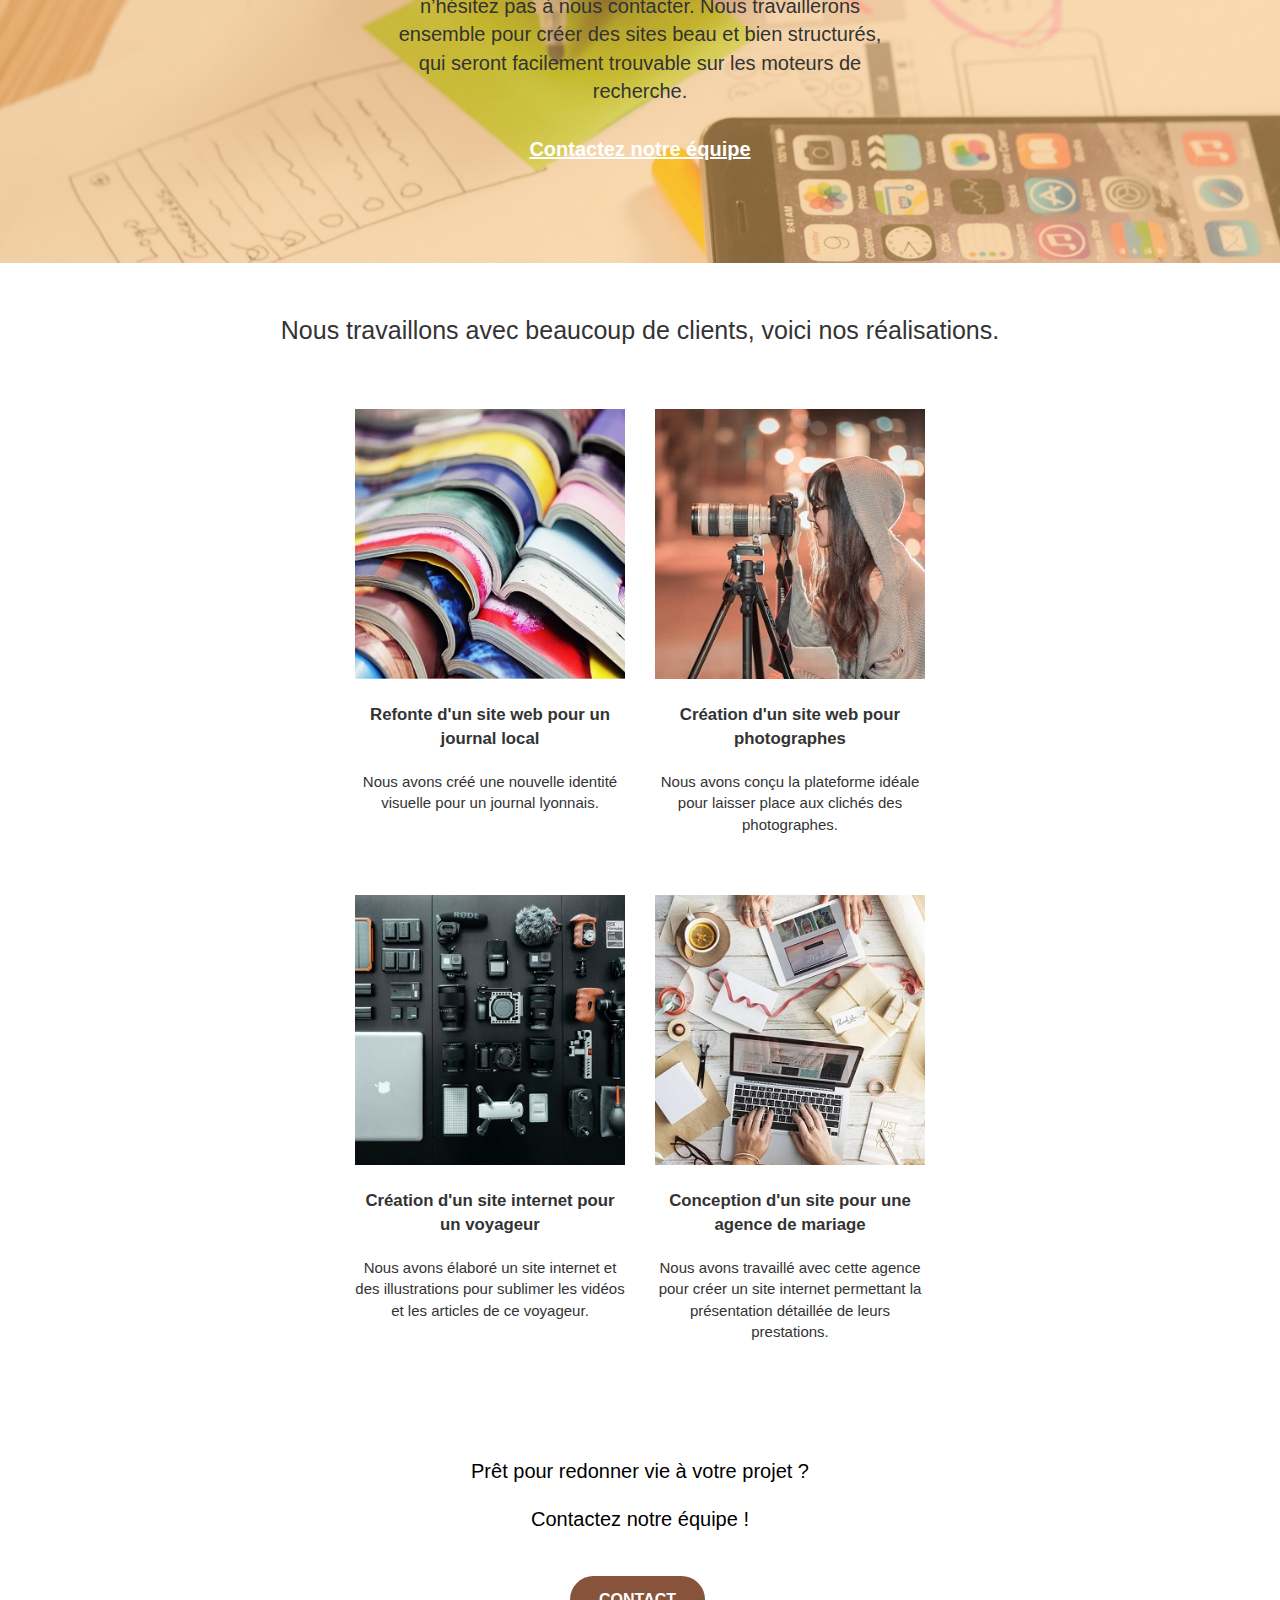
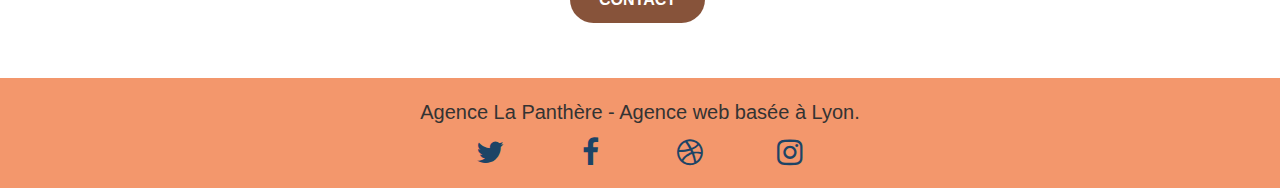
==== commit 7f0617ae: "dernières modifs optimisation" ====
--- a/index.html
+++ b/index.html
@@ -142,9 +142,9 @@
 						<span class="et-icon-browser sm-shadow icon-dark-slate-blue icons icon-lg"></span>
 					</div>
 
-					<h3 class="mg-md text-center">
+					<p class="mg-md text-center titre-domaine">
 						Web design
-					</h3>
+					</p>
 
 					<p class="text-center">
 						Que vous ayez un site web qui a besoin d'un rafraîchissement ou que vous partiez de
@@ -159,9 +159,9 @@
 						<span class="et-icon-presentation sm-shadow icon-dark-slate-blue icons icon-lg"></span>
 					</div>
 
-					<h3 class="mg-md text-center">
+					<p class="mg-md text-center titre-domaine">
 						&nbsp;Stratégie
-					</h3>
+					</p>
 
 					<p class="text-center ">
 						Plutôt que de suggérer des designs à la mode, nous travaillerons avec vous pour comprendre
@@ -176,9 +176,9 @@
 						<span class="et-icon-edit sm-shadow icon-dark-slate-blue icons icon-lg"></span>
 					</div>
 
-					<h3 class="mg-md text-center">
+					<p class="mg-md text-center titre-domaine">
 						Illustrations
-					</h3>
+					</p>
 
 					<p class="text-center">
 						Un bon design n'est rien sans de bonnes illustrations. Laissez faire notre équipe de
@@ -265,9 +265,9 @@
 							class="img-responsive portfolio-thumb" />
 					</a>
 
-					<h3 class="mg-md text-center">
+					<p class="mg-md text-center titre-realisation">
 						Refonte d'un site web pour un journal local
-					</h3>
+					</p>
 
 					<p class="text-center">
 						Nous avons créé une nouvelle identité visuelle pour un journal lyonnais.
@@ -283,9 +283,9 @@
 							alt="image d'une personne prenant une photo" />
 					</a>
 
-					<h3 class="mg-md text-center">
+					<p class="mg-md text-center titre-realisation">
 						Création d'un site web pour photographes
-					</h3>
+					</p>
 
 					<p class="text-center">
 						Nous avons conçu la plateforme idéale pour laisser place aux clichés des photographes.
@@ -305,9 +305,9 @@
 							alt="image de plusieurs appareils photo numérique, de drone de micro et d'objectifs" />
 					</a>
 
-					<h3 class="mg-md text-center">
+					<p class="mg-md text-center titre-realisation">
 						Création d'un site internet pour un voyageur
-					</h3>
+					</p>
 
 					<p class="text-center">
 						Nous avons élaboré un site internet et des illustrations pour sublimer les vidéos et les
@@ -324,9 +324,9 @@
 							alt="image de deux personnes en réunion organisant un mariages" />
 					</a>
 
-					<h3 class="mg-md text-center">
+					<p class="mg-md text-center titre-realisation">
 						Conception d'un site pour une agence de mariage
-					</h3>
+					</p>
 
 					<p class="text-center">
 						Nous avons travaillé avec cette agence pour créer un site internet permettant la
@@ -347,8 +347,10 @@
 
 	<div class="bloc bgc-dark-slate-blue bg-banniere d-bloc1 bloc-bg-texture texture-paper" id="bloc-5-cta">
 
+	
 		<div class="container bloc-lg1">
 
+	
 			<div class="row">
 
 				<p class="mg-md text-center d-bloc2">
@@ -422,23 +424,6 @@
 
 						</div>
 
-						<div class="row">
-
-							<div class="col-sm-4">
-
-								<p>Partenaires</p>
-
-								<ul>
-									<li><a href="voiture.com">voiture.com</a></li>
-									<li><a href="pizza.com">pizza.com</a></li>
-									<li><a href="matoiture.com">matoiture.com</a></li>
-									<li><a href="immobilierseo.com">immobilierseo.com</a></li>
-								</ul>
-
-							</div>
-
-						</div>
-
 					</div>
 
 				</div>
--- a/css/style.css
+++ b/css/style.css
@@ -117,7 +117,6 @@
     background-color: rgba(0, 0, 0, .5);
     width: 26px;
 }
-
 
 .nav-invert .navbar-header,
 .nav-invert .navbar-brand {
@@ -316,7 +315,7 @@
     position: absolute;
     top: 20px;
     right: 20px;
-    z-index: 20;
+    z-index: 3;
     background: rgba(0, 0, 0, .5);
     border: none;
     line-height: 30px;
@@ -375,6 +374,18 @@
 
 }
 
+.titre-realisation {
+
+    font-size: 1.2em;
+    font-weight: 600;
+
+}
+
+.titre-domaine {
+
+    font-size: 1.3em;
+    font-weight: 500;
+}
 .container {
     max-width: 1000px;
 }
@@ -424,6 +435,8 @@
 
 }
 
+
+
 .tight-width-whitespace {
     max-width: 600px;
     margin: auto auto auto auto;
@@ -508,6 +521,7 @@
 .bgc-atomic-tangerine {
     
     background-color: #F3976C;
+    margin-top: 30px;
 }
 
 
